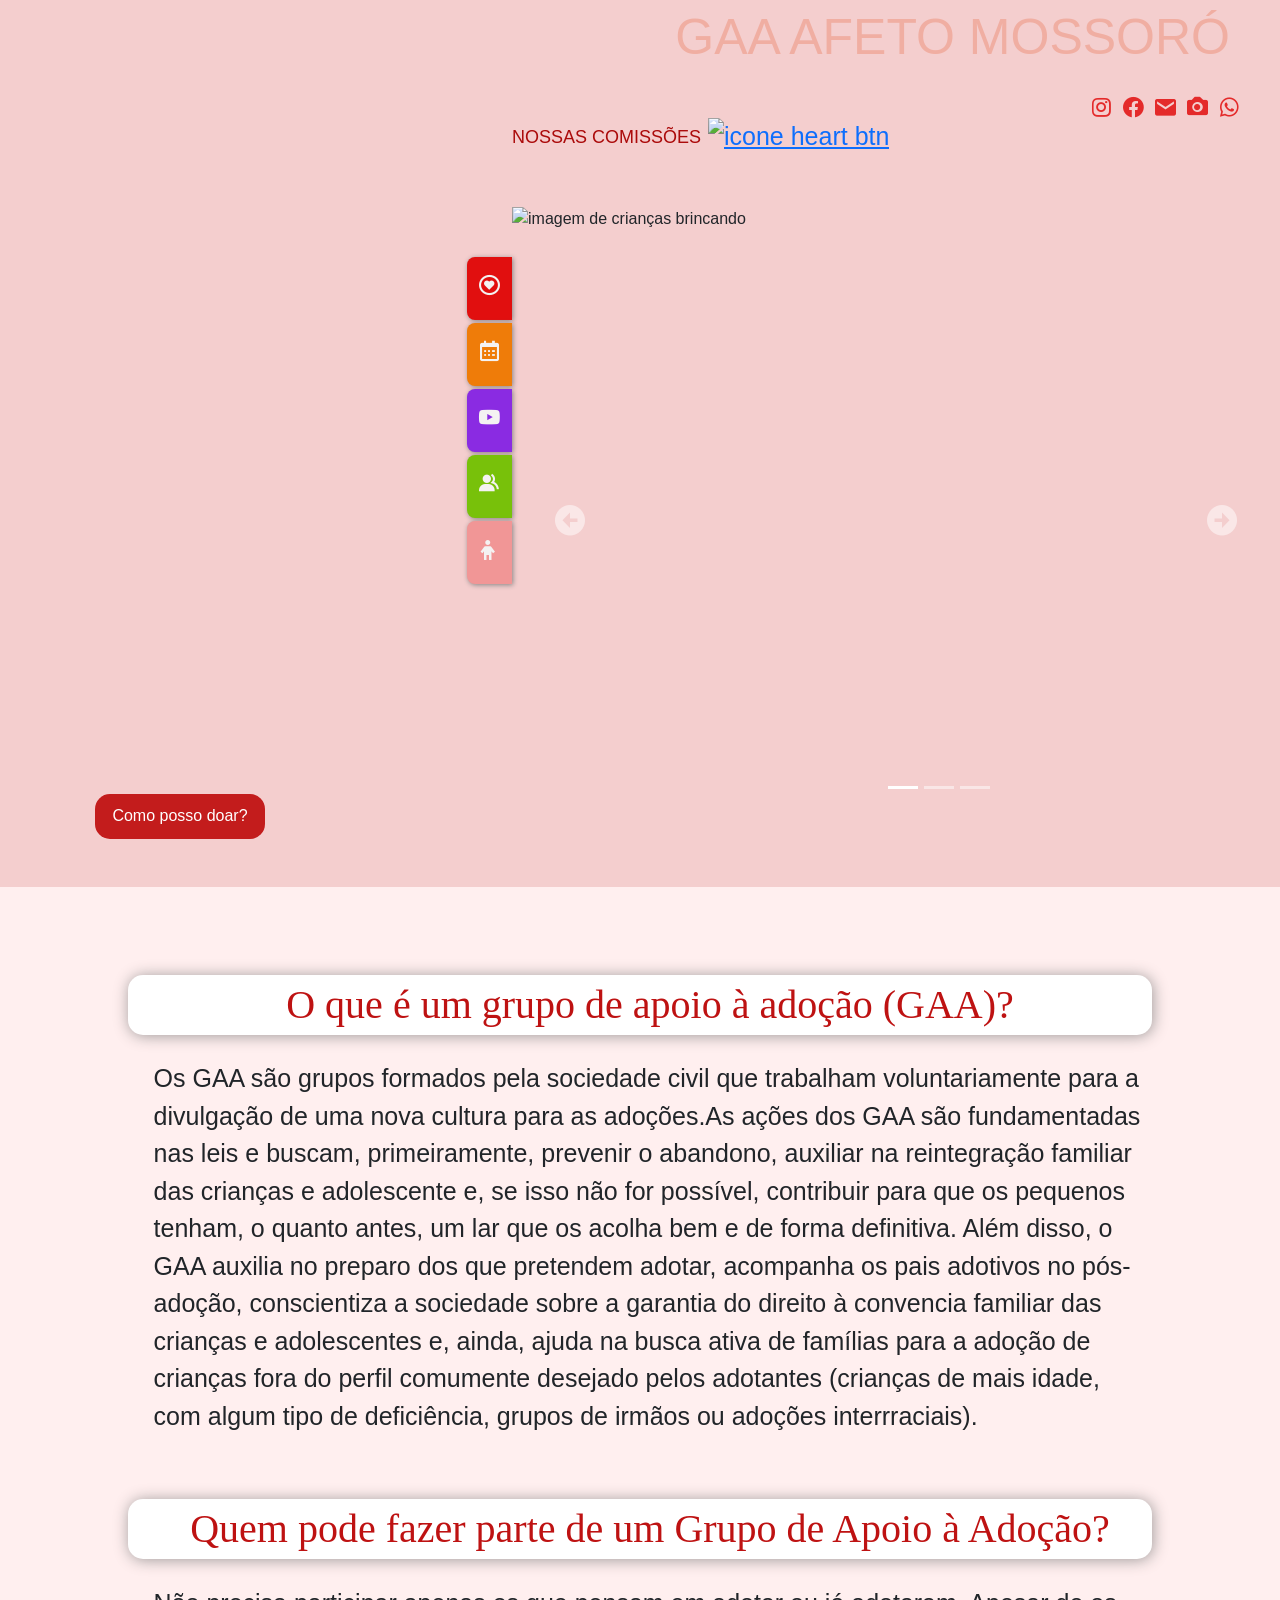
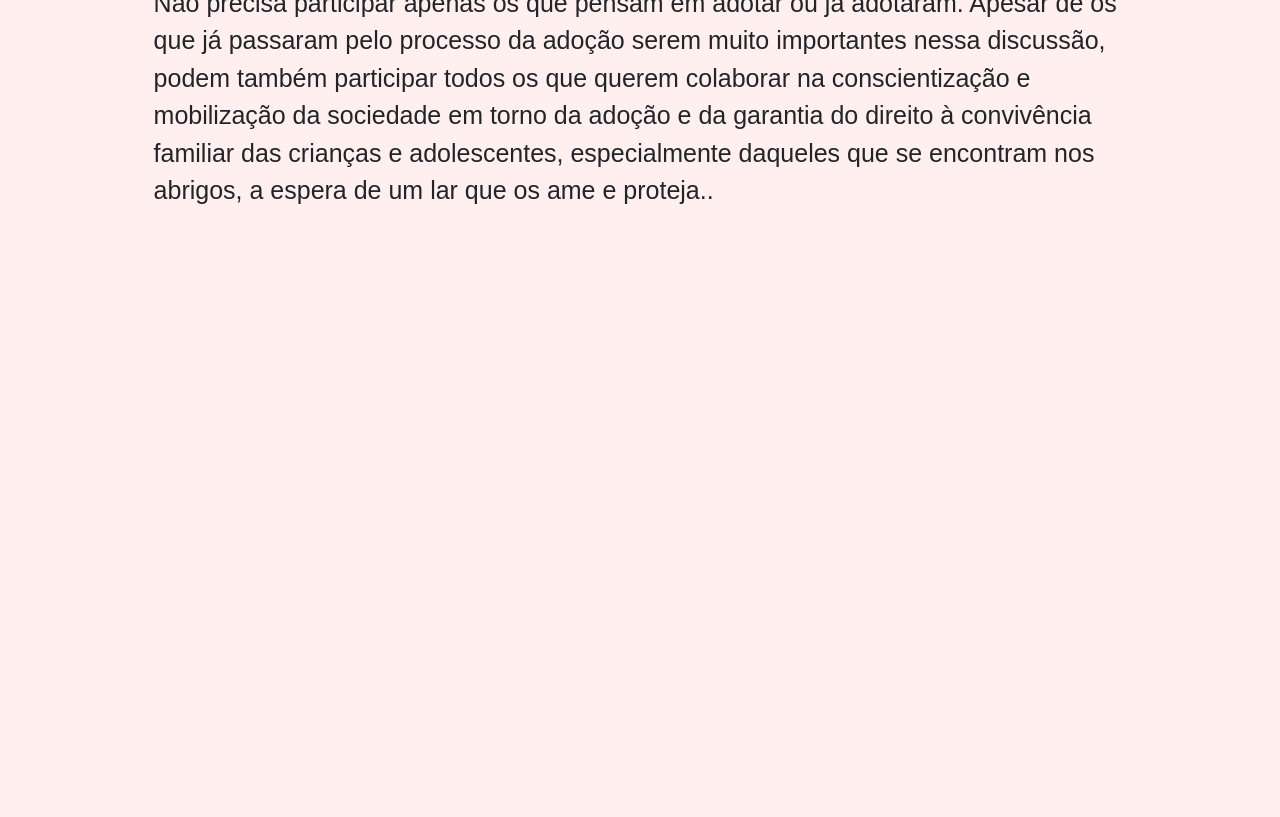
==== index.html @ 69ed472d "atualizacao da html doar" ====
<!DOCTYPE html>
<html lang="pt-br">

<head>
  <meta charset="UTF-8">
  <meta http-equiv="X-UA-Compatible" content="IE=edge">
  <meta name="viewport" content="width=device-width, initial-scale=1.0">
  <title>Afeto Mossoró</title>

  <style>
    .carousel-inner {
      width: 100%;
      height: 100%;
    }

   

  </style>


  <link rel="stylesheet " href="https://cdnjs.cloudflare.com/ajax/libs/animate.css/4.1.1/animate.min.css" />
  <link rel="stylesheet" href="./css/style.css">
  <link href='https://unpkg.com/boxicons@2.1.4/css/boxicons.min.css' rel='stylesheet'>
  <link href="https://cdn.jsdelivr.net/npm/bootstrap@5.3.0-alpha3/dist/css/bootstrap.min.css" rel="stylesheet"
    integrity="sha384-KK94CHFLLe+nY2dmCWGMq91rCGa5gtU4mk92HdvYe+M/SXH301p5ILy+dN9+nJOZ" crossorigin="anonymous">
  <link rel="preconnect" href="https://fonts.googleapis.com">
  <link rel="preconnect" href="https://fonts.gstatic.com" crossorigin>
  <link href="https://fonts.googleapis.com/css2?family=Raleway:wght@100;200;400;700&display=swap" rel="stylesheet">

</head>

<body id="bgPrincipal">
  <header id="bgPrincipal">

    <img class="logo" src="./images/logo.png" alt="">
    <p class="tituloHeader">GAA AFETO MOSSORÓ</p>


  </header>
  <div class="menuFirst">
    <div>
      <a class="btnComissoes" href="./pages/comissao.html">NOSSAS COMISSÕES</a>
      <button class="btnVcSabia">
        <a href="./pages/voce-sabia1.html"><img src="./images/iconheart.png" alt="icone heart btn" style="vertical-align: middle;"></a>
      </button>
    </div>
    <div class="btnMidia">
      <a href="https://www.instagram.com/grupoafetomossoro/"><button type="button"><i class='bx bxl-instagram '
            style='color:#e42a2a'></i></button></a>
      <a href="https://m.facebook.com/grupoafetomossoro"><button type="button"><i class='bx bxl-facebook-circle '
            style='color:#e42a2a'></i></button></a>
      <a href="mailto:grupoafetomossoro@gmail.com"><button type="button"><i class='bx bxs-envelope '
            style='color:#e42a2a'></i></button></a>
      <a
        href="https://www.instagram.com/stories/highlights/17942294560068284/"><button
          type="button"><i class='bx bxs-camera ' style='color:#e42a2a'></i></button></a>
      <a href="https://wa.me/8499025000"><button type="button"><i class='bx bxl-whatsapp '
            style='color:#e42a2a'></i></button></a>
    </div>


  </div>
  <section class="sec1">


    <div id="esquerda">
      <div class="btnColors">

        <a  class="btnred" href="./pages/tela-vozes.html"><div><i class='bx bx-heart-circle' style='color:#f4f2f2'> <span
          style="font-family:'Raleway', sans-serif ">&#160 Vozes da adoção</span></i></div></a>
        
        <a  class="btnorange" href="./pages/calendario.html"><div><i class='bx bx-calendar ' style='color:#f4f2f2'><span
          style="font-family:'Raleway', sans-serif ">&#160 Agenda</span></i></div></a>
        

        <a class="btnpurple" href="./pages/youtube.html">
          <div><i class='bx bxl-youtube ' style='color:#f4f2f2'><span style="font-family:'Raleway', sans-serif ">&#160
                Youtube</span></i></div>
        </a>


        <a  class="btngreen" href="./pages/quero.html"><div><i class='bx bxs-group' style='color:#f4f2f2'><span
          style="font-family:'Raleway', sans-serif ">&#160 Quero entrar para o Grupo</span></i></div></a>
        
          <a  class="btnpink" href="./pages/guia-adocao.html"><div><i class='bx bx-child' style='color:#f4f2f2'><span
            style="font-family:'Raleway', sans-serif ">&#160 Guia de Adoção</span></i></div></a>
        



      </div>


      <div class="txtDivEsquerda">
        <p id="txtDivESquerda" class="txtDivEsquerda"></p> <br>
      </div>

      <div class="btnDoacoes">
        <p class="txt-btnDoacoes" id="doar">Já teve vontade de ajudar um projeto voluntário mas ficou sem saber o que
          poderia
          fazer?</p><br>
       <a href="./pages/doar.html"><button class="btnDoar" onmouseover="showText()" onmouseleave="hideText()">Como posso doar?</button></a>

      </div>



    </div>



    <div id="direita">
      <div id="carouselExampleIndicators" class="carousel slide w-100">
        <div class="carousel-indicators" style=" width: 20% ; margin-bottom: 40px; margin-left: 350px;">
          <button type="button" data-bs-target="" data-bs-slide-to="0" class="active" aria-current="true"
            aria-label="Slide 1"></button>
          <button type="button" data-bs-target="#carouselExampleIndicators" data-bs-slide-to="1"
            aria-label="Slide 2"></button>
          <button type="button" data-bs-target="#carouselExampleIndicators" data-bs-slide-to="2"
            aria-label="Slide 3"></button>
        </div>
        <div class="carousel-inner">
          <div class="carousel-item active">
            <img src="./images/imgkids3.jpg" class="d-block" alt="imagem de crianças brincando">

          </div>
          <div class="carousel-item">
            <img src="./images/kids1.jpg" class="d-block" alt="imagem de crianças brincando">
          </div>
          <div class="carousel-item">
            <img src="./images/kids2.jpg" class="d-block" alt="imagem de crianças brincando">
          </div>
        </div>
        <button class="carousel-control-prev" type="button" data-bs-target="#carouselExampleIndicators"
          data-bs-slide="prev">
          <span class=" " aria-hidden="true"><i class='bx bxs-left-arrow-circle bx-md' style='color:#ffffff'></i></span>
          <!-- <span class="visually-hidden">Previous</span> -->
        </button>
        <button class="carousel-control-next" type="button" data-bs-target="#carouselExampleIndicators"
          data-bs-slide="next">
          <span class=" "><i class='bx bxs-right-arrow-circle bx-md' style='color: white;'></i></span>
          <!-- <span class="visually-hidden">next</span> -->
        </button>
      </div>
    </div>

  </section>
  <br><br>
  <section class="sec2">
    <br>
    <div class="tituloSec2">O que é um grupo de apoio à adoção (GAA)?</div>
    <p class="txtSec2">Os GAA são grupos formados pela sociedade civil que trabalham voluntariamente para a divulgação
      de uma nova cultura para as adoções.As ações dos GAA são fundamentadas nas leis e buscam, primeiramente, prevenir o abandono, auxiliar na reintegração familiar das crianças e adolescente e, se isso não for possível, contribuir para que os pequenos tenham, o quanto antes, um lar que os acolha bem e de forma definitiva.

      Além disso, o GAA auxilia no preparo dos que pretendem adotar, acompanha os pais adotivos no pós-adoção, conscientiza a sociedade sobre a garantia do direito à convencia familiar das crianças e adolescentes e, ainda, ajuda na busca ativa de famílias para a adoção de crianças fora do perfil comumente desejado  pelos adotantes (crianças de mais idade, com algum tipo de deficiência, grupos de irmãos ou adoções interrraciais).</p>

    <div class="tituloSec2">Quem pode fazer parte de um Grupo de Apoio à Adoção?</div>
    <p class="txtSec2">Não precisa participar apenas os que pensam em adotar ou já adotaram. Apesar de os que já
      passaram pelo processo da adoção serem muito importantes nessa discussão, podem também participar todos os que
      querem colaborar na conscientização e mobilização da sociedade em torno da adoção e da garantia do direito à convivência familiar das crianças e adolescentes, especialmente daqueles que se encontram nos abrigos, a espera de um lar que os ame e proteja..</p>

  </section>


  <script src="./js/btndoar.js"></script>

  <script src="https://cdn.jsdelivr.net/npm/bootstrap@5.3.0-alpha3/dist/js/bootstrap.bundle.min.js"
    integrity="sha384-ENjdO4Dr2bkBIFxQpeoTz1HIcje39Wm4jDKdf19U8gI4ddQ3GYNS7NTKfAdVQSZe"
    crossorigin="anonymous"></script>
  
    <script src="./js/btndoar.js"></script>
    <script src="./js/doar.js"></script>

</body>
---- css/style.css ----
* {
    margin: 0;
    padding: 0;
    border: 0;
    list-style: none;
    text-decoration: 0;
    box-sizing: border-box;
    font-family: Arial, Helvetica, sans-serif;
    /* border: 1px solid red; */
}


header {
    display: flex;
    align-items: center;
    justify-content: space-between;
    padding-right: 50px;
    padding-left: 100px;
    
    
}

#bgPrincipal {
    background: #F4CECE;
}

.tituloHeader {
    display:flex-end;
    /* font-family: 'Gill Sans MT'; */
    color: rgb(240, 174, 162);
    font-size: 50px;
    font-family:'Segoe UI', sans-serif ;
}

.logo {
    width: 200px;
}

.sec1 {
    display: flex;
}

.menuFirst{
display: flex;
justify-content: space-between;
padding-left: 40%;
margin-right: 3%;
margin-bottom: 2%;
font-size: 25px;

}

.menuFirst > button , button {
    background-color: transparent;
    color: rgb(211, 16, 16);
    cursor: pointer;
}

#esquerda {
    display: flex;
    flex-direction: column;
    width: 40%;
    padding-top: 50px;
    padding-left: 90px;
    
    
}

.btnColors {
    display: flex;
    flex-direction: column;
    gap: 3px;
    align-items: end;
    
    
    
}



#direita {
    display: flex;

    width: 60%;
    
}

#direita img {
    width: 100%;
}

.btnred, .btnorange , .btnpurple , .btngreen , .btnpink {
    
    width: 45px;
    height: 7vh;
    border-top-left-radius: 8px;
    border-bottom-left-radius: 8px;
    box-shadow: 1px 1px 5px rgb(135, 132, 132) ;
    display: flex;
    align-items: center;
    justify-content: center;
    cursor: pointer;
    overflow: hidden;
    position: relative;
    
} 

#esquerda .btnColors .btnred, .btnorange , .btnpurple , .btngreen  i {
    font-size: 25px;
    padding-left: 10px;
    
}

#esquerda .btnpink i {
    font-size: 30px;
    padding-left: 6px;
}


.btnred {
    background-color: rgb(225, 15, 15);
    justify-content: left;
    white-space: nowrap;
}



.btnorange {
    background-color: rgb(239, 124, 9);
    justify-content: left;
    white-space: nowrap;
}

.btnpurple {
    background-color: blueviolet;
    justify-content: left;
    white-space: nowrap;
}

.btngreen {
    background-color: rgb(120, 193, 10);
    justify-content: left;
    white-space: nowrap;

}
.btnpink {
    background-color: rgb(241, 150 , 150);
    justify-content: left;
    white-space: nowrap;
}


.btnorange:hover , .btnpurple:hover {
    width:40%;
    left: 0;
    transition: 1.5s;
}
.btnred:hover, .btngreen:hover , .btnpink:hover {
    width:62%;
    left: 0;
    transition: 1.5s;
}


.txtDivEsquerda {
    width: 30%;
    padding-top: 10px;
    margin-left: 20px;
    margin-right: 50px;
    margin-top: -10px;
    text-align: center;
    height: 10vh;
    font-size: 16px;
    color: rgb(195, 28, 28);
}

.btnDoacoes {
    display: flex;
    flex-direction: column;
    width: 180px;
    text-align: center;
    justify-content: center;
    align-items: center;
    margin-top: -30px;
}

.btnDoar {
    background-color: rgb(195, 28, 28);
    color: white;
    height: 5vh;
    width: 170px;
    border-radius: 15px;
    cursor: pointer;
}

.txt-btnDoacoes {
    color: transparent;
    transition: 1s;
}

.txt-btnDoacoes1 {
    transition: 1s;
    color: rgb(195, 28, 28);
}

a.tooltip {
    border-bottom: 1px dashed;
    text-decoration: none;
  }
  a.tooltip:hover {
    cursor: help;
    position: relative;
  }
  a.tooltip span {
    display: none;
  }
  a.tooltip:hover span {
    border: #666 2px dotted;
    padding: 5px 20px 5px 5px;
    display: block;
    z-index: 100;
    background: #e3e3e3;
    left: 0px;
    margin: 15px;
    width: 300px;
    position: absolute;
    top: 15px;
    text-decoration: none;
  }



.btnVcSabia {
    height: 10vh;
    background-color: transparent;
    cursor: pointer;
    
    

}

.btnVcSabia img {
justify-content: center;
height: 5vh;
animation: pulse 1s alternate infinite ease-in-out;
}

@keyframes pulse {
    from {
        transform: scale(1);
    }

    to {
        transform:  scale(1.2);
    }
}

.sec2 {
    background-color:rgb(255, 239, 239);
    height: 170vh;
}

.tituloSec2 {
    background: white;
    border-radius: 15px;
    box-shadow: 1px 1px 15px rgb(158, 153, 153);
    padding-left: 20px;
    margin-left: 10%;
    margin-right: 10%;
    margin-top: 5%;
    font-size: 40px;
    text-align: center;
    font-family: 'Gill Sans';
    color: rgb(190, 18, 18);
}

.txtSec2 {
    margin-left: 12%;
    margin-right: 10%;
    margin-top: 2%;
    font-size: 25px;

}


* {
    margin: 0;
    padding: 0;
    border: 0;
    list-style: none;
    text-decoration: 0;
    box-sizing: border-box;
    font-family: Arial, Helvetica, sans-serif;
    /* border: 1px solid red; */
}


header {
    display: flex;
    align-items: center;
    justify-content: space-between;
    padding-right: 50px;
    padding-left: 100px;
    
    
}

#bgPrincipal {
    background: #F4CECE;
}

.tituloHeader {
    display:flex-end;
    /* font-family: 'Gill Sans MT'; */
    color: rgb(240, 174, 162);
    font-size: 50px;
    font-family:'Segoe UI', sans-serif ;
}

.logo {
    width: 200px;
}

.sec1 {
    display: flex;
}

.menuFirst{
display: flex;
justify-content: space-between;
padding-left: 40%;
margin-right: 3%;
margin-bottom: 2%;
font-size: 25px;

}

.menuFirst > button , button {
    background-color: transparent;
    color: rgb(211, 16, 16);
    cursor: pointer;
}

#esquerda {
    display: flex;
    flex-direction: column;
    width: 40%;
    padding-top: 50px;
    padding-left: 90px;
    
    
}

.btnColors {
    display: flex;
    flex-direction: column;
    gap: 3px;
    align-items: end;
    
    
    
}



#direita {
    display: flex;

    width: 60%;
    
}

#direita img {
    width: 100%;
}

.btnred, .btnorange , .btnpurple , .btngreen , .btnpink {
    
    width: 45px;
    height: 7vh;
    border-top-left-radius: 8px;
    border-bottom-left-radius: 8px;
    box-shadow: 1px 1px 5px rgb(135, 132, 132) ;
    display: flex;
    align-items: center;
    justify-content: center;
    cursor: pointer;
    overflow: hidden;
    position: relative;
    
} 

#esquerda .btnColors .btnred, .btnorange , .btnpurple , .btngreen  i {
    font-size: 25px;
    padding-left: 10px;
    
}

#esquerda .btnpink i {
    font-size: 30px;
    padding-left: 6px;
}


.btnred {
    background-color: rgb(225, 15, 15);
    justify-content: left;
    white-space: nowrap;
}



.btnorange {
    background-color: rgb(239, 124, 9);
    justify-content: left;
    white-space: nowrap;
}

.btnpurple {
    background-color: blueviolet;
    justify-content: left;
    white-space: nowrap;
}

.btngreen {
    background-color: rgb(120, 193, 10);
    justify-content: left;
    white-space: nowrap;

}
.btnpink {
    background-color: rgb(241, 150 , 150);
    justify-content: left;
    white-space: nowrap;
}


.btnorange:hover , .btnpurple:hover {
    width:40%;
    left: 0;
    transition: 1.5s;
}
.btnred:hover, .btnpink:hover {
    width:62%;
    left: 0;
    transition: 1.5s;
}

.btngreen:hover {
    width:72%;
    left: 0;
    transition: 1.5s;
}


.txtDivEsquerda {
    width: 30%;
    padding-top: 10px;
    margin-left: 20px;
    margin-right: 50px;
    margin-top: -10px;
    text-align: center;
    height: 10vh;
    font-size: 16px;
    color: rgb(195, 28, 28);
}

.btnDoacoes {
    display: flex;
    flex-direction: column;
    width: 180px;
    text-align: center;
    justify-content: center;
    align-items: center;
    margin-top: -30px;
}

.btnDoar {
    background-color: rgb(195, 28, 28);
    color: white;
    height: 5vh;
    width: 170px;
    border-radius: 15px;
    cursor: pointer;
}

.txt-btnDoacoes {
    color: transparent;
    transition: 1s;
}

.txt-btnDoacoes1 {
    transition: 1s;
    color: rgb(195, 28, 28);
}

a.tooltip {
    border-bottom: 1px dashed;
    text-decoration: none;
  }
  a.tooltip:hover {
    cursor: help;
    position: relative;
  }
  a.tooltip span {
    display: none;
  }
  a.tooltip:hover span {
    border: #666 2px dotted;
    padding: 5px 20px 5px 5px;
    display: block;
    z-index: 100;
    background: #e3e3e3;
    left: 0px;
    margin: 15px;
    width: 300px;
    position: absolute;
    top: 15px;
    text-decoration: none;
  }



.btnVcSabia {
    height: 10vh;
    background-color: transparent;
    cursor: pointer;
    
    

}

.btnVcSabia img {
justify-content: center;
height: 5vh;
animation: pulse 1s alternate infinite ease-in-out;
}

@keyframes pulse {
    from {
        transform: scale(1);
    }

    to {
        transform:  scale(1.2);
    }
}

.sec2 {
    background-color:rgb(255, 239, 239);
    height: 170vh;
}

.tituloSec2 {
    background: white;
    border-radius: 15px;
    box-shadow: 1px 1px 15px rgb(158, 153, 153);
    padding-left: 20px;
    margin-left: 10%;
    margin-right: 10%;
    margin-top: 5%;
    font-size: 40px;
    text-align: center;
    font-family: 'Gill Sans';
    color: rgb(190, 18, 18);
}

.txtSec2 {
    margin-left: 12%;
    margin-right: 10%;
    margin-top: 2%;
    font-size: 25px;

}

.btnComissoes {
    text-decoration: none;
    color: rgb(171, 11, 11);
    font-size: 18px;
}
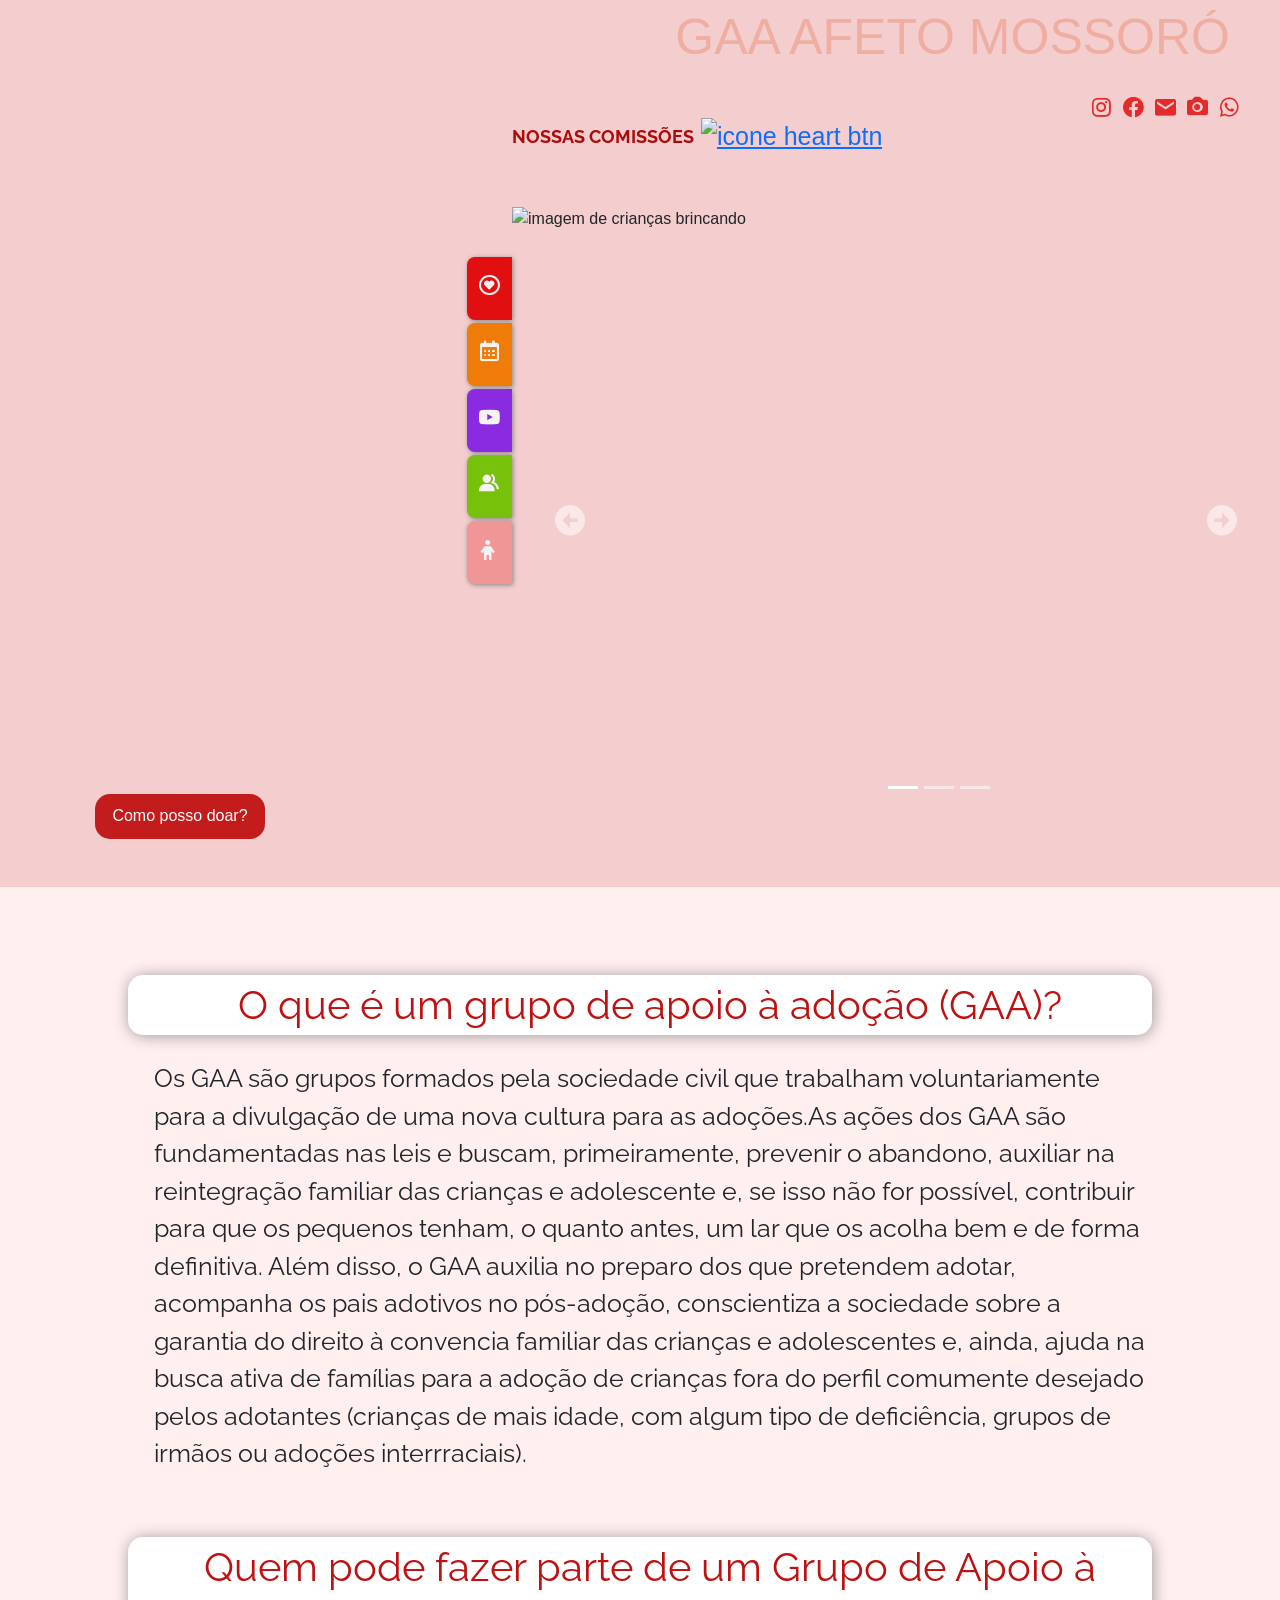
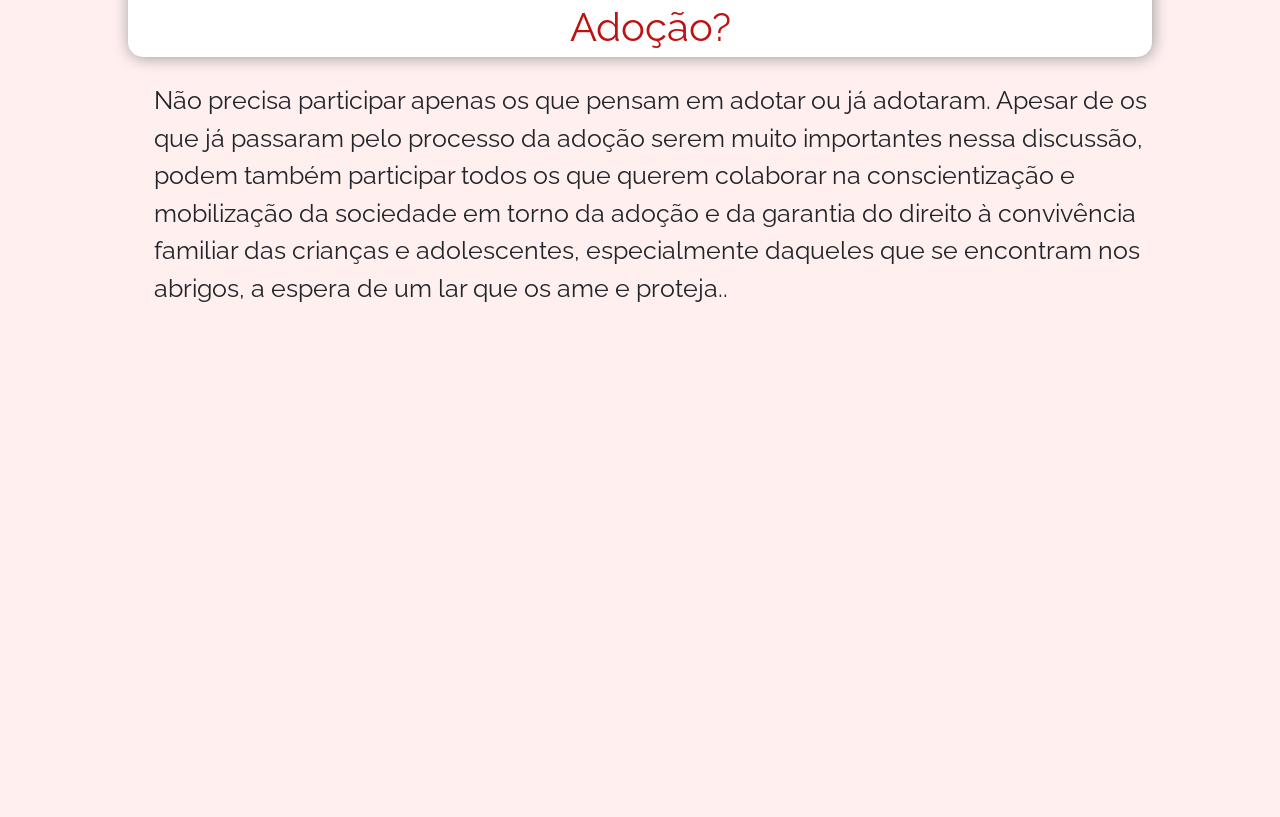
==== commit 136429fa: "ajustes de font family no index" ====
--- a/index.html
+++ b/index.html
@@ -46,6 +46,7 @@
       </button>
     </div>
     <div class="btnMidia">
+
       <a href="https://www.instagram.com/grupoafetomossoro/"><button type="button"><i class='bx bxl-instagram '
             style='color:#e42a2a'></i></button></a>
       <a href="https://m.facebook.com/grupoafetomossoro"><button type="button"><i class='bx bxl-facebook-circle '
@@ -81,13 +82,12 @@
 
 
         <a  class="btngreen" href="./pages/quero.html"><div><i class='bx bxs-group' style='color:#f4f2f2'><span
-          style="font-family:'Raleway', sans-serif ">&#160 Quero entrar para o Grupo</span></i></div></a>
+          style="font-family:'Raleway', sans-serif ">&#160 Quero Apadrinhar</span></i></div></a>
+
         
           <a  class="btnpink" href="./pages/guia-adocao.html"><div><i class='bx bx-child' style='color:#f4f2f2'><span
             style="font-family:'Raleway', sans-serif ">&#160 Guia de Adoção</span></i></div></a>
         
-
-
 
       </div>
 
@@ -100,7 +100,9 @@
         <p class="txt-btnDoacoes" id="doar">Já teve vontade de ajudar um projeto voluntário mas ficou sem saber o que
           poderia
           fazer?</p><br>
+
        <a href="./pages/doar.html"><button class="btnDoar" onmouseover="showText()" onmouseleave="hideText()">Como posso doar?</button></a>
+
 
       </div>
 
@@ -122,6 +124,7 @@
         </div>
         <div class="carousel-inner">
           <div class="carousel-item active">
+
             <img src="./images/imgkids3.jpg" class="d-block" alt="imagem de crianças brincando">
 
           </div>
@@ -170,6 +173,8 @@
     crossorigin="anonymous"></script>
   
     <script src="./js/btndoar.js"></script>
+
     <script src="./js/doar.js"></script>
 
+
 </body>
--- a/css/style.css
+++ b/css/style.css
@@ -8,7 +8,7 @@
     list-style: none;
     text-decoration: 0;
     box-sizing: border-box;
-    font-family: Arial, Helvetica, sans-serif;
+    font-family: 'Raleway', sans-serif;
     /* border: 1px solid red; */
 }
 
@@ -563,12 +563,13 @@
     margin-right: 10%;
     margin-top: 5%;
     font-size: 40px;
+    font-family: 'Raleway', sans-serif;
     text-align: center;
-    font-family: 'Gill Sans';
     color: rgb(190, 18, 18);
 }
 
 .txtSec2 {
+    font-family: 'Raleway', sans-serif;
     margin-left: 12%;
     margin-right: 10%;
     margin-top: 2%;
@@ -580,4 +581,6 @@
     text-decoration: none;
     color: rgb(171, 11, 11);
     font-size: 18px;
+    font-family: 'Raleway', sans-serif;
+    font-weight: 700;
 }
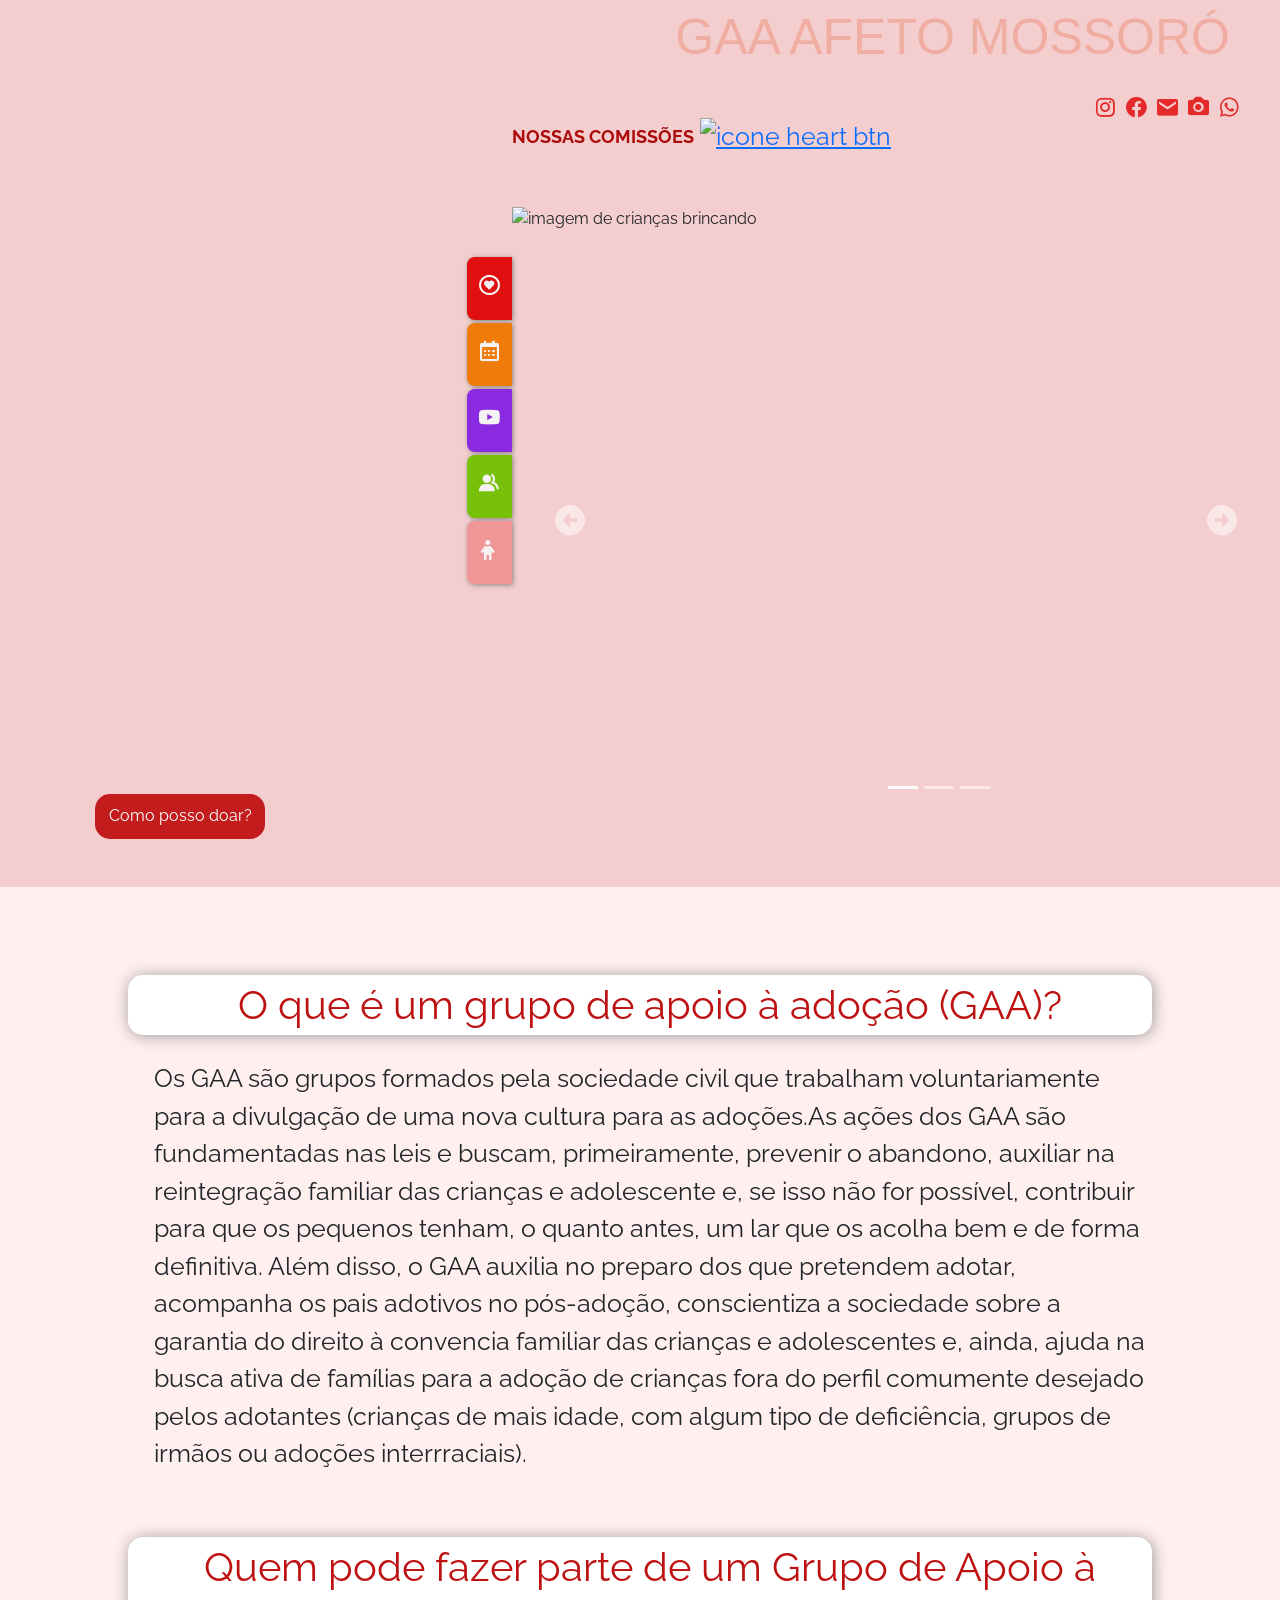
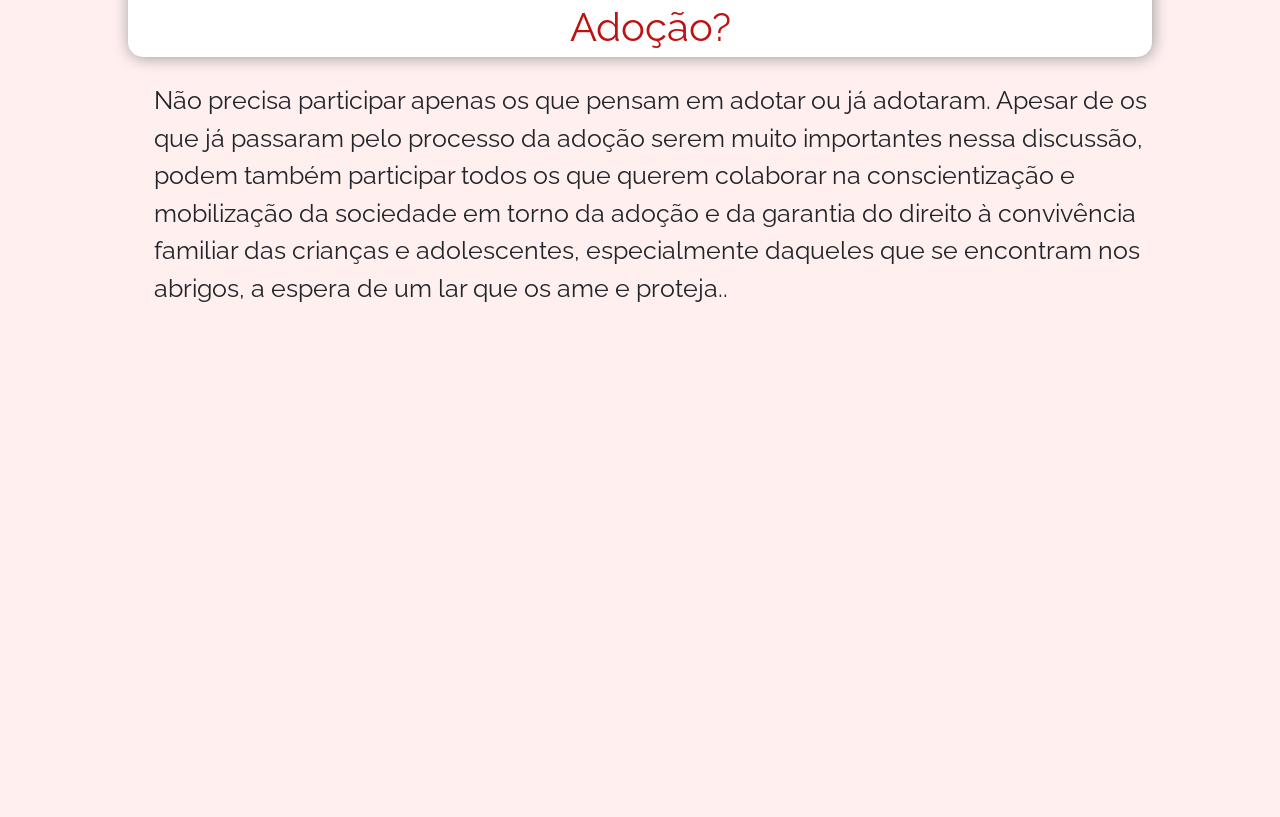
==== commit 2c3f5dca: "ajustes das pages para formato responsivo" ====
--- a/index.html
+++ b/index.html
@@ -39,7 +39,7 @@
 
   </header>
   <div class="menuFirst">
-    <div>
+    <div class="divBtnMenu">
       <a class="btnComissoes" href="./pages/comissao.html">NOSSAS COMISSÕES</a>
       <button class="btnVcSabia">
         <a href="./pages/voce-sabia1.html"><img src="./images/iconheart.png" alt="icone heart btn" style="vertical-align: middle;"></a>
--- a/css/style.css
+++ b/css/style.css
@@ -1,6 +1,3 @@
-
-
-
 * {
     margin: 0;
     padding: 0;
@@ -19,8 +16,8 @@
     justify-content: space-between;
     padding-right: 50px;
     padding-left: 100px;
-    
-    
+
+
 }
 
 #bgPrincipal {
@@ -28,11 +25,11 @@
 }
 
 .tituloHeader {
-    display:flex-end;
+    display: flex-end;
     /* font-family: 'Gill Sans MT'; */
     color: rgb(240, 174, 162);
     font-size: 50px;
-    font-family:'Segoe UI', sans-serif ;
+    font-family: 'Segoe UI', sans-serif;
 }
 
 .logo {
@@ -43,17 +40,18 @@
     display: flex;
 }
 
-.menuFirst{
-display: flex;
-justify-content: space-between;
-padding-left: 40%;
-margin-right: 3%;
-margin-bottom: 2%;
-font-size: 25px;
-
-}
-
-.menuFirst > button , button {
+.menuFirst {
+    display: flex;
+    justify-content: space-between;
+    padding-left: 40%;
+    margin-right: 3%;
+    margin-bottom: 2%;
+    font-size: 25px;
+
+}
+
+.menuFirst>button,
+button {
     background-color: transparent;
     color: rgb(211, 16, 16);
     cursor: pointer;
@@ -65,8 +63,8 @@
     width: 40%;
     padding-top: 50px;
     padding-left: 90px;
-    
-    
+
+
 }
 
 .btnColors {
@@ -74,44 +72,51 @@
     flex-direction: column;
     gap: 3px;
     align-items: end;
-    
-    
-    
+
+
+
 }
 
 
 
 #direita {
     display: flex;
-
     width: 60%;
-    
+
 }
 
 #direita img {
-    width: 100%;
-}
-
-.btnred, .btnorange , .btnpurple , .btngreen , .btnpink {
-    
+    max-width: 100%;
+    height: auto;
+}
+
+.btnred,
+.btnorange,
+.btnpurple,
+.btngreen,
+.btnpink {
+
     width: 45px;
     height: 7vh;
     border-top-left-radius: 8px;
     border-bottom-left-radius: 8px;
-    box-shadow: 1px 1px 5px rgb(135, 132, 132) ;
+    box-shadow: 1px 1px 5px rgb(135, 132, 132);
     display: flex;
     align-items: center;
     justify-content: center;
     cursor: pointer;
     overflow: hidden;
     position: relative;
-    
-} 
-
-#esquerda .btnColors .btnred, .btnorange , .btnpurple , .btngreen  i {
+
+}
+
+#esquerda .btnColors .btnred,
+.btnorange,
+.btnpurple,
+.btngreen i {
     font-size: 25px;
     padding-left: 10px;
-    
+
 }
 
 #esquerda .btnpink i {
@@ -146,20 +151,30 @@
     white-space: nowrap;
 
 }
+
 .btnpink {
-    background-color: rgb(241, 150 , 150);
+    background-color: rgb(241, 150, 150);
     justify-content: left;
     white-space: nowrap;
 }
 
 
-.btnorange:hover , .btnpurple:hover {
-    width:40%;
+.btnorange:hover,
+.btnpurple:hover {
+    width: 40%;
     left: 0;
     transition: 1.5s;
 }
-.btnred:hover, .btngreen:hover , .btnpink:hover {
-    width:62%;
+
+.btnred:hover,
+.btnpink:hover {
+    width: 62%;
+    left: 0;
+    transition: 1.5s;
+}
+
+.btngreen:hover {
+    width: 72%;
     left: 0;
     transition: 1.5s;
 }
@@ -209,15 +224,18 @@
 a.tooltip {
     border-bottom: 1px dashed;
     text-decoration: none;
-  }
-  a.tooltip:hover {
+}
+
+a.tooltip:hover {
     cursor: help;
     position: relative;
-  }
-  a.tooltip span {
+}
+
+a.tooltip span {
     display: none;
-  }
-  a.tooltip:hover span {
+}
+
+a.tooltip:hover span {
     border: #666 2px dotted;
     padding: 5px 20px 5px 5px;
     display: block;
@@ -229,7 +247,7 @@
     position: absolute;
     top: 15px;
     text-decoration: none;
-  }
+}
 
 
 
@@ -237,15 +255,17 @@
     height: 10vh;
     background-color: transparent;
     cursor: pointer;
-    
-    
+
+
 
 }
 
 .btnVcSabia img {
-justify-content: center;
-height: 5vh;
-animation: pulse 1s alternate infinite ease-in-out;
+    max-width: 100%;
+
+    justify-content: center;
+    height: 5vh;
+    animation: pulse 1s alternate infinite ease-in-out;
 }
 
 @keyframes pulse {
@@ -254,303 +274,12 @@
     }
 
     to {
-        transform:  scale(1.2);
+        transform: scale(1.2);
     }
 }
 
 .sec2 {
-    background-color:rgb(255, 239, 239);
-    height: 170vh;
-}
-
-.tituloSec2 {
-    background: white;
-    border-radius: 15px;
-    box-shadow: 1px 1px 15px rgb(158, 153, 153);
-    padding-left: 20px;
-    margin-left: 10%;
-    margin-right: 10%;
-    margin-top: 5%;
-    font-size: 40px;
-    text-align: center;
-    font-family: 'Gill Sans';
-    color: rgb(190, 18, 18);
-}
-
-.txtSec2 {
-    margin-left: 12%;
-    margin-right: 10%;
-    margin-top: 2%;
-    font-size: 25px;
-
-}
-
-
-* {
-    margin: 0;
-    padding: 0;
-    border: 0;
-    list-style: none;
-    text-decoration: 0;
-    box-sizing: border-box;
-    font-family: Arial, Helvetica, sans-serif;
-    /* border: 1px solid red; */
-}
-
-
-header {
-    display: flex;
-    align-items: center;
-    justify-content: space-between;
-    padding-right: 50px;
-    padding-left: 100px;
-    
-    
-}
-
-#bgPrincipal {
-    background: #F4CECE;
-}
-
-.tituloHeader {
-    display:flex-end;
-    /* font-family: 'Gill Sans MT'; */
-    color: rgb(240, 174, 162);
-    font-size: 50px;
-    font-family:'Segoe UI', sans-serif ;
-}
-
-.logo {
-    width: 200px;
-}
-
-.sec1 {
-    display: flex;
-}
-
-.menuFirst{
-display: flex;
-justify-content: space-between;
-padding-left: 40%;
-margin-right: 3%;
-margin-bottom: 2%;
-font-size: 25px;
-
-}
-
-.menuFirst > button , button {
-    background-color: transparent;
-    color: rgb(211, 16, 16);
-    cursor: pointer;
-}
-
-#esquerda {
-    display: flex;
-    flex-direction: column;
-    width: 40%;
-    padding-top: 50px;
-    padding-left: 90px;
-    
-    
-}
-
-.btnColors {
-    display: flex;
-    flex-direction: column;
-    gap: 3px;
-    align-items: end;
-    
-    
-    
-}
-
-
-
-#direita {
-    display: flex;
-
-    width: 60%;
-    
-}
-
-#direita img {
-    width: 100%;
-}
-
-.btnred, .btnorange , .btnpurple , .btngreen , .btnpink {
-    
-    width: 45px;
-    height: 7vh;
-    border-top-left-radius: 8px;
-    border-bottom-left-radius: 8px;
-    box-shadow: 1px 1px 5px rgb(135, 132, 132) ;
-    display: flex;
-    align-items: center;
-    justify-content: center;
-    cursor: pointer;
-    overflow: hidden;
-    position: relative;
-    
-} 
-
-#esquerda .btnColors .btnred, .btnorange , .btnpurple , .btngreen  i {
-    font-size: 25px;
-    padding-left: 10px;
-    
-}
-
-#esquerda .btnpink i {
-    font-size: 30px;
-    padding-left: 6px;
-}
-
-
-.btnred {
-    background-color: rgb(225, 15, 15);
-    justify-content: left;
-    white-space: nowrap;
-}
-
-
-
-.btnorange {
-    background-color: rgb(239, 124, 9);
-    justify-content: left;
-    white-space: nowrap;
-}
-
-.btnpurple {
-    background-color: blueviolet;
-    justify-content: left;
-    white-space: nowrap;
-}
-
-.btngreen {
-    background-color: rgb(120, 193, 10);
-    justify-content: left;
-    white-space: nowrap;
-
-}
-.btnpink {
-    background-color: rgb(241, 150 , 150);
-    justify-content: left;
-    white-space: nowrap;
-}
-
-
-.btnorange:hover , .btnpurple:hover {
-    width:40%;
-    left: 0;
-    transition: 1.5s;
-}
-.btnred:hover, .btnpink:hover {
-    width:62%;
-    left: 0;
-    transition: 1.5s;
-}
-
-.btngreen:hover {
-    width:72%;
-    left: 0;
-    transition: 1.5s;
-}
-
-
-.txtDivEsquerda {
-    width: 30%;
-    padding-top: 10px;
-    margin-left: 20px;
-    margin-right: 50px;
-    margin-top: -10px;
-    text-align: center;
-    height: 10vh;
-    font-size: 16px;
-    color: rgb(195, 28, 28);
-}
-
-.btnDoacoes {
-    display: flex;
-    flex-direction: column;
-    width: 180px;
-    text-align: center;
-    justify-content: center;
-    align-items: center;
-    margin-top: -30px;
-}
-
-.btnDoar {
-    background-color: rgb(195, 28, 28);
-    color: white;
-    height: 5vh;
-    width: 170px;
-    border-radius: 15px;
-    cursor: pointer;
-}
-
-.txt-btnDoacoes {
-    color: transparent;
-    transition: 1s;
-}
-
-.txt-btnDoacoes1 {
-    transition: 1s;
-    color: rgb(195, 28, 28);
-}
-
-a.tooltip {
-    border-bottom: 1px dashed;
-    text-decoration: none;
-  }
-  a.tooltip:hover {
-    cursor: help;
-    position: relative;
-  }
-  a.tooltip span {
-    display: none;
-  }
-  a.tooltip:hover span {
-    border: #666 2px dotted;
-    padding: 5px 20px 5px 5px;
-    display: block;
-    z-index: 100;
-    background: #e3e3e3;
-    left: 0px;
-    margin: 15px;
-    width: 300px;
-    position: absolute;
-    top: 15px;
-    text-decoration: none;
-  }
-
-
-
-.btnVcSabia {
-    height: 10vh;
-    background-color: transparent;
-    cursor: pointer;
-    
-    
-
-}
-
-.btnVcSabia img {
-justify-content: center;
-height: 5vh;
-animation: pulse 1s alternate infinite ease-in-out;
-}
-
-@keyframes pulse {
-    from {
-        transform: scale(1);
-    }
-
-    to {
-        transform:  scale(1.2);
-    }
-}
-
-.sec2 {
-    background-color:rgb(255, 239, 239);
+    background-color: rgb(255, 239, 239);
     height: 170vh;
 }
 
@@ -583,4 +312,110 @@
     font-size: 18px;
     font-family: 'Raleway', sans-serif;
     font-weight: 700;
+}
+
+
+
+
+
+
+
+
+@media (max-width: 600px) {
+
+    #bgPrincipal {
+        display: flex;
+        flex-direction: column;
+        align-items: center;
+        justify-content: center;
+        height: 100%;
+        width: 100%;
+        margin: 0px;
+
+    }
+
+    .logo {
+        display: flex;
+        justify-content: center;
+        margin-left: -30px;
+    }
+
+
+    .tituloHeader {
+        font-size: 20px;
+        width: 250px;
+        display: flex;
+        justify-content: center;
+        margin-left: -30px;
+        margin-top: -50px;
+        padding: 0;
+    }
+
+    .menuFirst {
+        display: flex;
+        position: relative;
+        flex-direction: column;
+        justify-content: center;
+        width: 100%;
+        height: 100%;
+        padding: 0;
+        align-items: center;
+    }
+
+    .divBtnMenu {
+
+        padding: 0;
+        margin: 0;
+    }
+
+    .btnComissoes {
+
+        font-size: 14px;
+        width: 100%;
+        padding-left: 20px;
+    }
+
+    /* #direita {
+        display: ;
+    } */
+
+    .carousel-indicators{
+        display: flex;
+        margin-top: -150px;
+           }
+
+    .carousel-inner {
+        display: flex;
+        padding-top: 45px;
+    }
+
+    .btnColors {
+        height: 30%;
+        width: 100%;
+    }
+
+
+    .tituloSec2 {
+        font-size: 30px;
+        text-align: center;
+        padding: 0 20px;
+    }
+
+    .txtSec2 {
+        margin-top: 30px;
+        text-align: center;
+    }
+
+    .sec2 {
+        height: 100%;
+        padding-bottom: 40px;
+    }
+
+    .carousel-control-next{
+        display: none;
+    }
+
+    .carousel-control-prev {
+        display: none;
+    }
 }
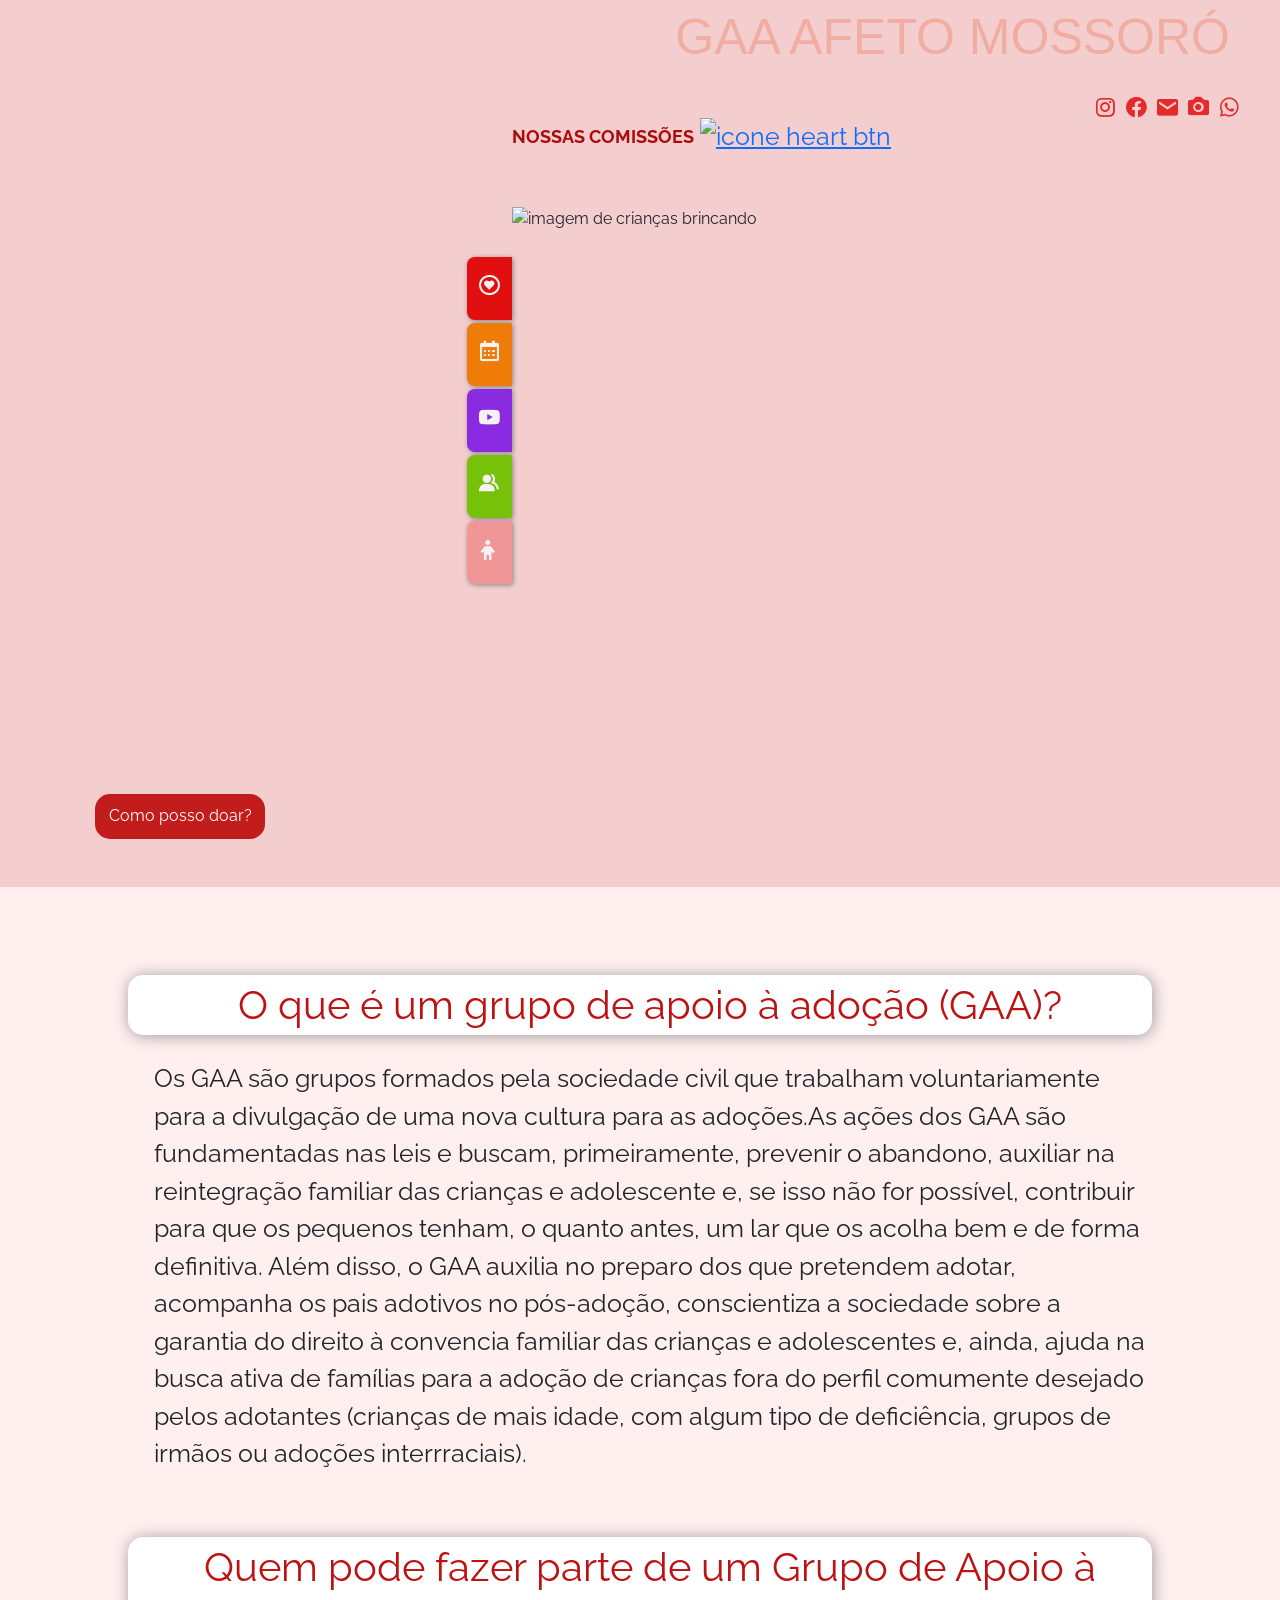
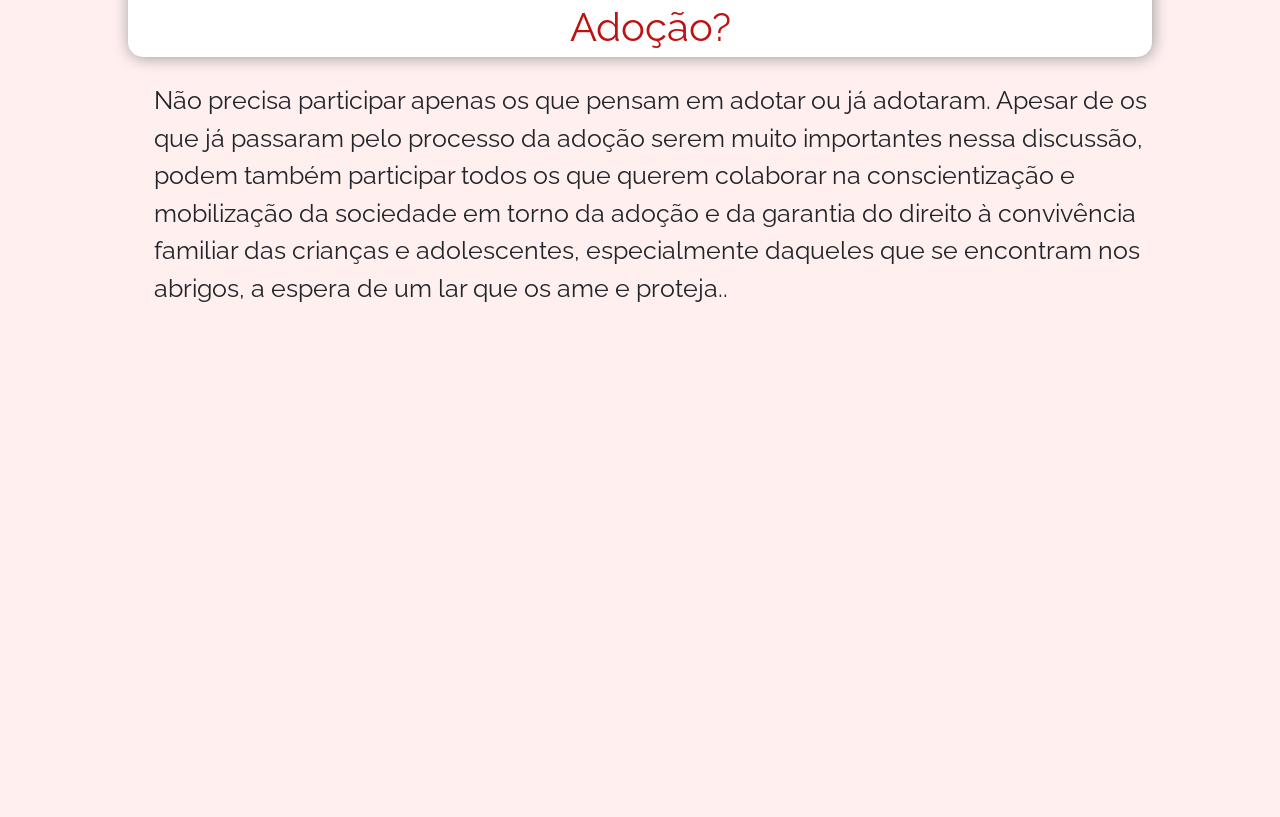
==== commit 7f8b082d: "alteracao no breakpoint de max-width 600px" ====
--- a/index.html
+++ b/index.html
@@ -114,14 +114,14 @@
 
     <div id="direita">
       <div id="carouselExampleIndicators" class="carousel slide w-100">
-        <div class="carousel-indicators" style=" width: 20% ; margin-bottom: 40px; margin-left: 350px;">
+        <!-- <div class="carousel-indicators" style=" width: 20% ; margin-bottom: 40px; margin-left: 350px;">
           <button type="button" data-bs-target="" data-bs-slide-to="0" class="active" aria-current="true"
             aria-label="Slide 1"></button>
           <button type="button" data-bs-target="#carouselExampleIndicators" data-bs-slide-to="1"
             aria-label="Slide 2"></button>
           <button type="button" data-bs-target="#carouselExampleIndicators" data-bs-slide-to="2"
             aria-label="Slide 3"></button>
-        </div>
+        </div> -->
         <div class="carousel-inner">
           <div class="carousel-item active">
 
@@ -135,16 +135,16 @@
             <img src="./images/kids2.jpg" class="d-block" alt="imagem de crianças brincando">
           </div>
         </div>
-        <button class="carousel-control-prev" type="button" data-bs-target="#carouselExampleIndicators"
+        <!-- <button class="carousel-control-prev" type="button" data-bs-target="#carouselExampleIndicators"
           data-bs-slide="prev">
           <span class=" " aria-hidden="true"><i class='bx bxs-left-arrow-circle bx-md' style='color:#ffffff'></i></span>
-          <!-- <span class="visually-hidden">Previous</span> -->
+          
         </button>
         <button class="carousel-control-next" type="button" data-bs-target="#carouselExampleIndicators"
           data-bs-slide="next">
           <span class=" "><i class='bx bxs-right-arrow-circle bx-md' style='color: white;'></i></span>
-          <!-- <span class="visually-hidden">next</span> -->
-        </button>
+          
+        </button> -->
       </div>
     </div>
 
--- a/css/style.css
+++ b/css/style.css
@@ -262,7 +262,6 @@
 
 .btnVcSabia img {
     max-width: 100%;
-
     justify-content: center;
     height: 5vh;
     animation: pulse 1s alternate infinite ease-in-out;
@@ -353,45 +352,38 @@
 
     .menuFirst {
         display: flex;
+        z-index: -5;
         position: relative;
         flex-direction: column;
         justify-content: center;
         width: 100%;
-        height: 100%;
         padding: 0;
-        align-items: center;
-    }
-
-    .divBtnMenu {
-
-        padding: 0;
-        margin: 0;
-    }
+        align-items: end;
+    }
+
+
 
     .btnComissoes {
 
         font-size: 14px;
         width: 100%;
         padding-left: 20px;
-    }
-
-    /* #direita {
-        display: ;
-    } */
-
-    .carousel-indicators{
-        display: flex;
-        margin-top: -150px;
-           }
+        font-size: 10px;
+    }
+
+
 
     .carousel-inner {
         display: flex;
-        padding-top: 45px;
+        padding-top: 7%;
+
     }
 
     .btnColors {
+        position: relative;
         height: 30%;
         width: 100%;
+        margin-top: -25px;
     }
 
 
@@ -411,11 +403,106 @@
         padding-bottom: 40px;
     }
 
-    .carousel-control-next{
-        display: none;
-    }
-
-    .carousel-control-prev {
-        display: none;
+    .btnDoacoes {
+        display: flex;
+        flex-direction: column;
+        width: 180px;
+        text-align: center;
+        justify-content: center;
+        align-items: center;
+        margin-top: -75px;
+        margin-left: 30%;
+    }
+    .txt-btnDoacoes {
+        color: transparent;
+        transition: 1s;
+        margin: 0;
+        margin-bottom: -20px;
+    }
+    
+    .txt-btnDoacoes1 {
+        transition: 0.5s;
+        color: rgb(195, 28, 28);
+        
+    }
+
+  
+
+
+}
+
+@media (min-width: 601px) and (max-width: 900px) {
+
+    .carousel-inner {
+        position: relative;
+        display: flex;
+        padding-top: 65px;
+    }
+
+    .btnColors {
+        position: relative;
+        height: 40%;
+        width: 100%;
+    }
+
+    #esquerda {
+        padding-top: 12%;
+    }
+
+    #bgPrincipal {
+        display: flex;
+        flex-direction: column;
+        align-items: center;
+        justify-content: center;
+        height: 100%;
+        width: 100%;
+        margin: 0px;
+
+    }
+
+    .logo {
+        display: flex;
+        justify-content: center;
+        margin-left: -30px;
+    }
+
+
+    .tituloHeader {
+        font-size: 20px;
+        width: 250px;
+        display: flex;
+        justify-content: center;
+        margin-left: -30px;
+        margin-top: -50px;
+        padding: 0;
+    }
+
+    .menuFirst {
+        display: flex;
+        position: relative;
+        flex-direction: column;
+        justify-content: center;
+        width: 30%;
+        height: 100%;
+        padding: 0;
+        margin-left: 100px;
+        align-items: start;
+    }
+
+    .divBtnMenu {
+        position: relative;
+        height: 80px;
+        align-items: start;
+        padding-left: 0;
+        margin: 0;
+        width: 230px;
+        margin-left: 0;
+
+    }
+
+    .btnComissoes {
+        font-size: 14px;
+        width: 100%;
+        margin-left: 0px;
     }
 }
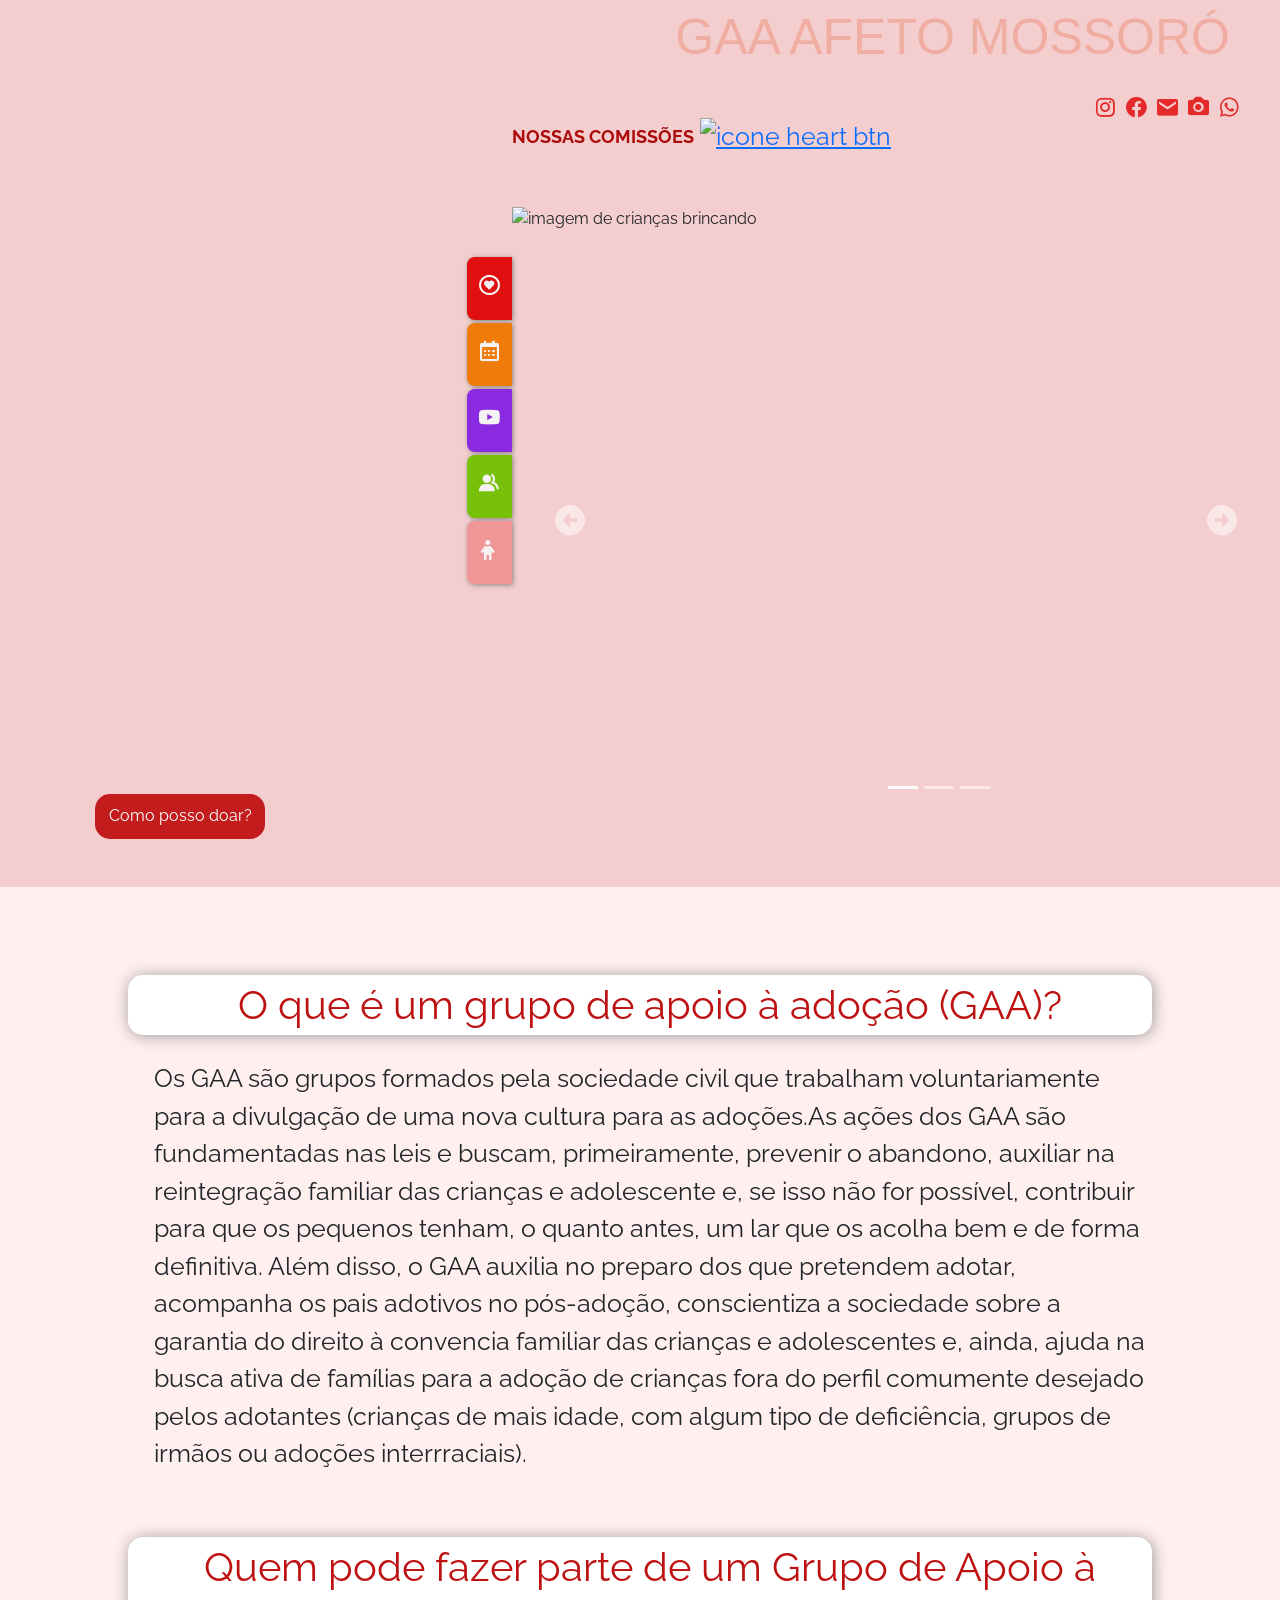
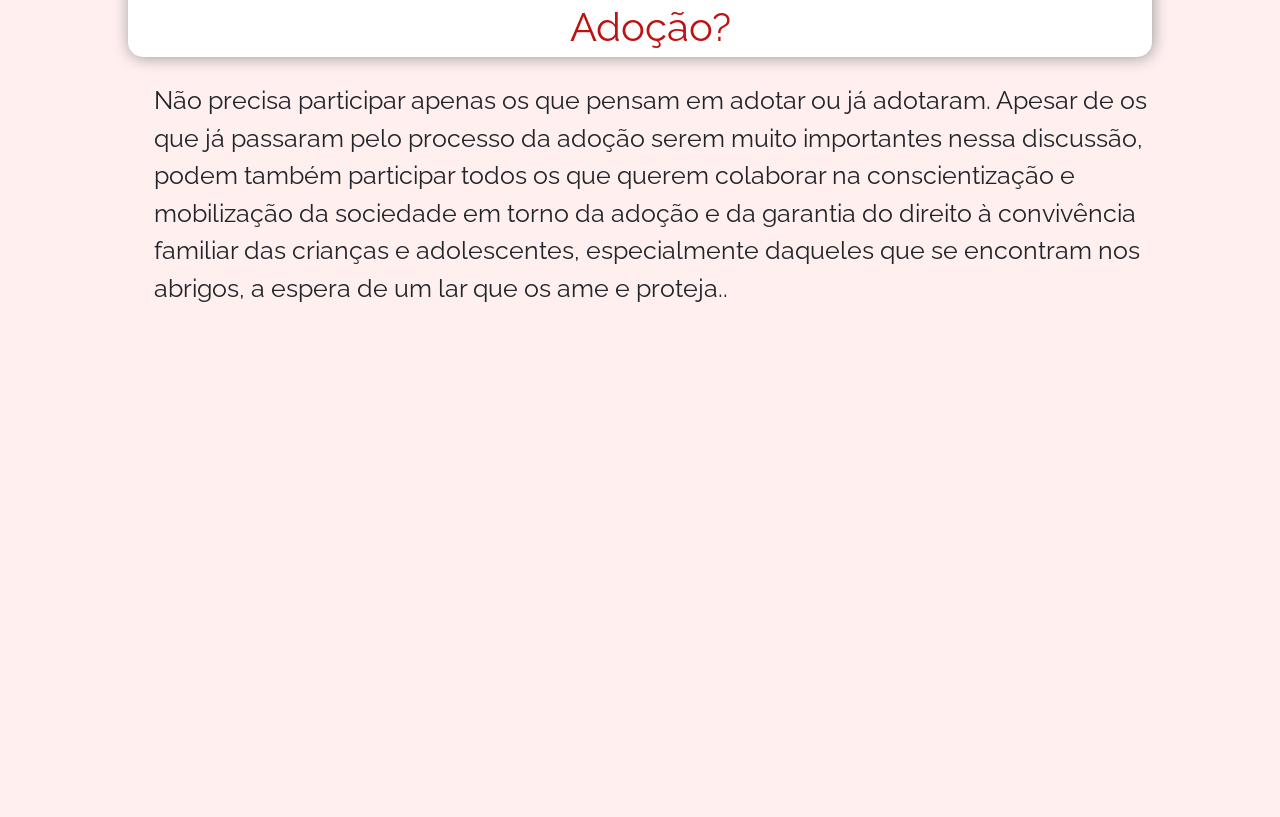
==== commit 367a8071: "fix: Corrigindo o elemento carousel" ====
--- a/index.html
+++ b/index.html
@@ -39,7 +39,7 @@
 
   </header>
   <div class="menuFirst">
-    <div class="divBtnMenu">
+    <div>
       <a class="btnComissoes" href="./pages/comissao.html">NOSSAS COMISSÕES</a>
       <button class="btnVcSabia">
         <a href="./pages/voce-sabia1.html"><img src="./images/iconheart.png" alt="icone heart btn" style="vertical-align: middle;"></a>
@@ -114,14 +114,14 @@
 
     <div id="direita">
       <div id="carouselExampleIndicators" class="carousel slide w-100">
-        <!-- <div class="carousel-indicators" style=" width: 20% ; margin-bottom: 40px; margin-left: 350px;">
+        <div class="carousel-indicators" style=" width: 20% ; margin-bottom: 40px; margin-left: 350px;">
           <button type="button" data-bs-target="" data-bs-slide-to="0" class="active" aria-current="true"
             aria-label="Slide 1"></button>
           <button type="button" data-bs-target="#carouselExampleIndicators" data-bs-slide-to="1"
             aria-label="Slide 2"></button>
           <button type="button" data-bs-target="#carouselExampleIndicators" data-bs-slide-to="2"
             aria-label="Slide 3"></button>
-        </div> -->
+        </div>
         <div class="carousel-inner">
           <div class="carousel-item active">
 
@@ -135,16 +135,16 @@
             <img src="./images/kids2.jpg" class="d-block" alt="imagem de crianças brincando">
           </div>
         </div>
-        <!-- <button class="carousel-control-prev" type="button" data-bs-target="#carouselExampleIndicators"
+        <button class="carousel-control-prev" type="button" data-bs-target="#carouselExampleIndicators"
           data-bs-slide="prev">
           <span class=" " aria-hidden="true"><i class='bx bxs-left-arrow-circle bx-md' style='color:#ffffff'></i></span>
-          
+          <!-- <span class="visually-hidden">Previous</span> -->
         </button>
         <button class="carousel-control-next" type="button" data-bs-target="#carouselExampleIndicators"
           data-bs-slide="next">
           <span class=" "><i class='bx bxs-right-arrow-circle bx-md' style='color: white;'></i></span>
-          
-        </button> -->
+          <!-- <span class="visually-hidden">next</span> -->
+        </button>
       </div>
     </div>
 
--- a/css/style.css
+++ b/css/style.css
@@ -348,6 +348,7 @@
         margin-left: -30px;
         margin-top: -50px;
         padding: 0;
+        color: rgb(244, 150, 150);
     }
 
     .menuFirst {
@@ -375,20 +376,57 @@
 
     .carousel-inner {
         display: flex;
-        padding-top: 7%;
+        padding-top: 0;
 
     }
 
     .btnColors {
         position: relative;
-        height: 30%;
-        width: 100%;
-        margin-top: -25px;
+        height: 60%;
+        width: 100%;
+        margin-top: -55px;
+        gap: 10px;
+
+
+    }
+
+    .btnred,
+    .btnorange,
+    .btnpurple,
+    .btngreen,
+    .btnpink {
+        border-top-right-radius: 8px;
+        border-bottom-right-radius: 8px;
+    }
+
+    #direita {
+        display: flex;
+        width: 100%;
+        height: 200px;
+
+    }
+
+    .sec1 {
+        height: 400px;
+    }
+
+    #direita img {
+        width: 100%;
+        height: 100%;
+        z-index: 100;
+
+    }
+
+    #esquerda {
+
+        padding-right: 50px;
+        padding-left: 0px;
+        padding-top: 50px;
     }
 
 
     .tituloSec2 {
-        font-size: 30px;
+        font-size: 20px;
         text-align: center;
         padding: 0 20px;
     }
@@ -396,6 +434,7 @@
     .txtSec2 {
         margin-top: 30px;
         text-align: center;
+        font-size: 18px;
     }
 
     .sec2 {
@@ -410,23 +449,23 @@
         text-align: center;
         justify-content: center;
         align-items: center;
-        margin-top: -75px;
-        margin-left: 30%;
-    }
+        margin-left: 170%;
+    }
+
     .txt-btnDoacoes {
-        color: transparent;
-        transition: 1s;
-        margin: 0;
-        margin-bottom: -20px;
-    }
-    
+        display: none;
+    }
+
     .txt-btnDoacoes1 {
-        transition: 0.5s;
-        color: rgb(195, 28, 28);
-        
-    }
-
-  
+        display: none;
+
+    }
+
+    .carousel-indicators {
+        display: none;
+    }
+
+
 
 
 }
@@ -441,7 +480,7 @@
 
     .btnColors {
         position: relative;
-        height: 40%;
+        height: 50%;
         width: 100%;
     }
 
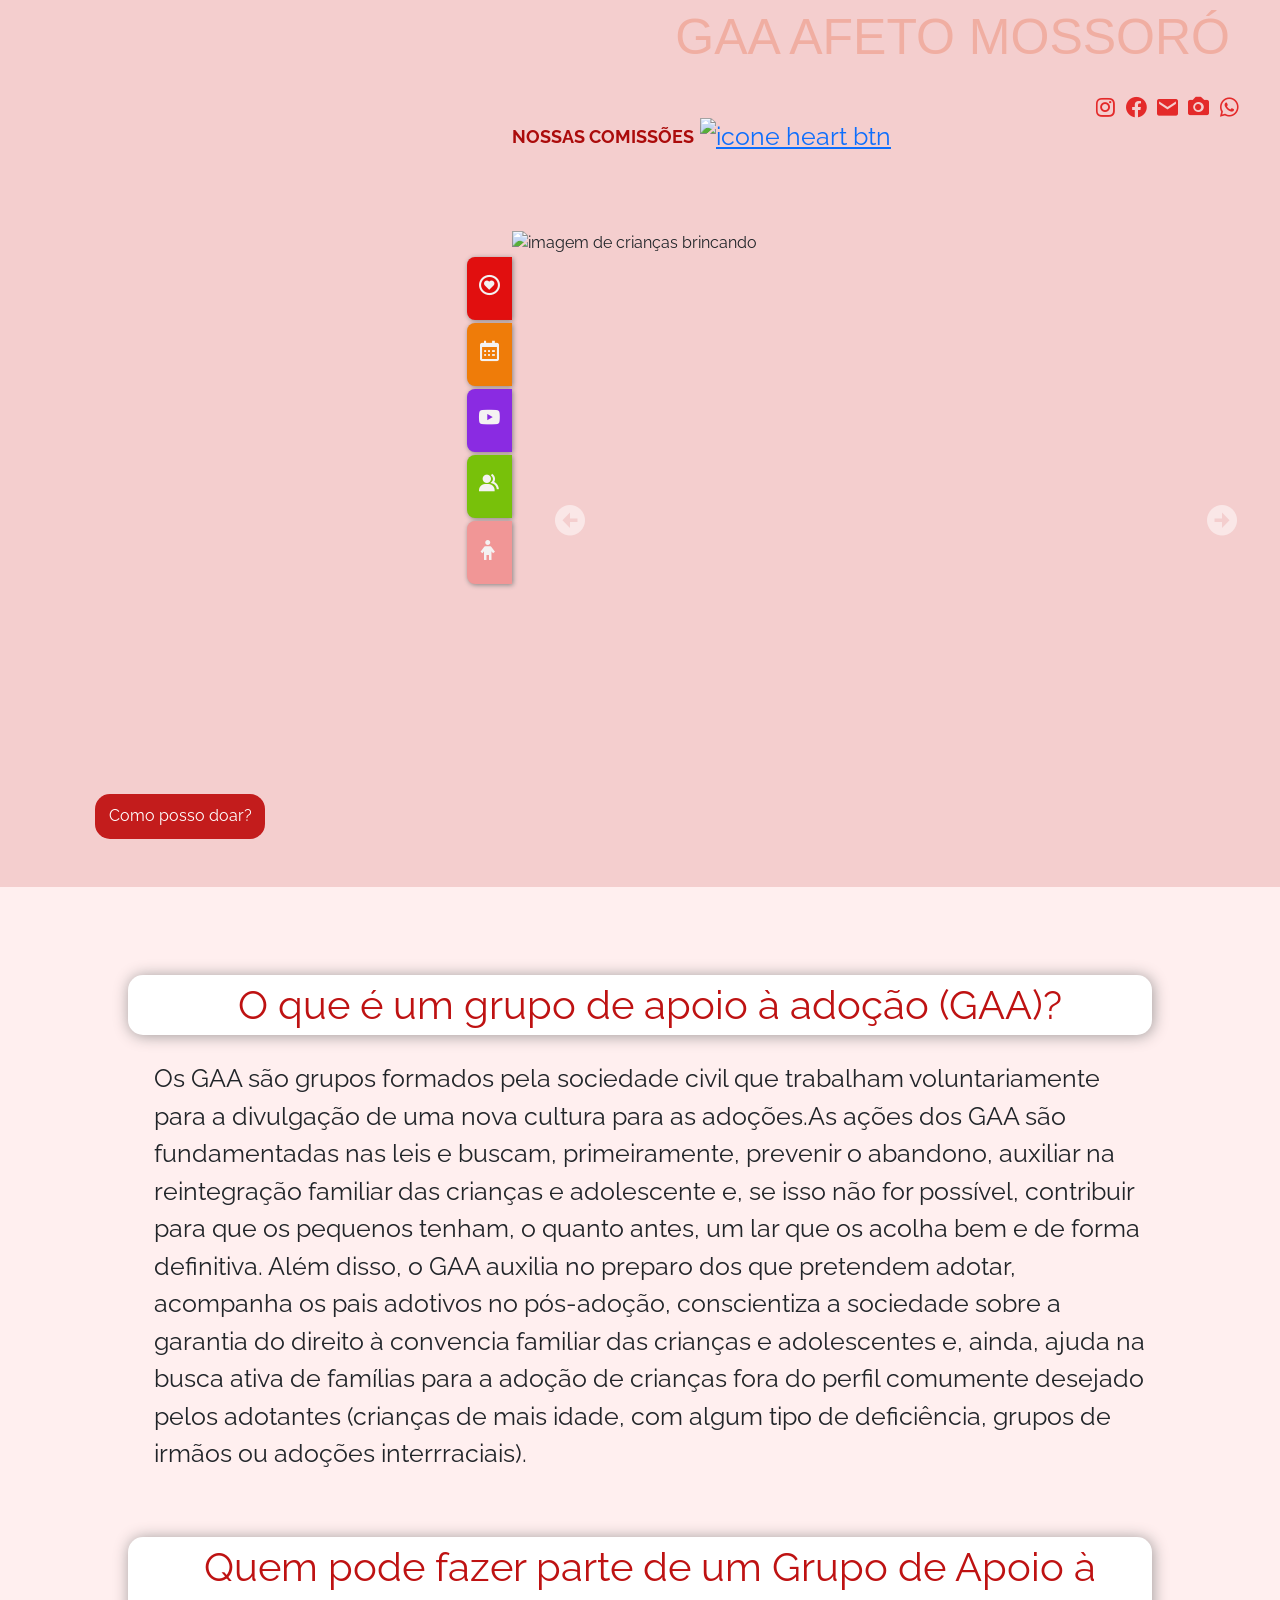
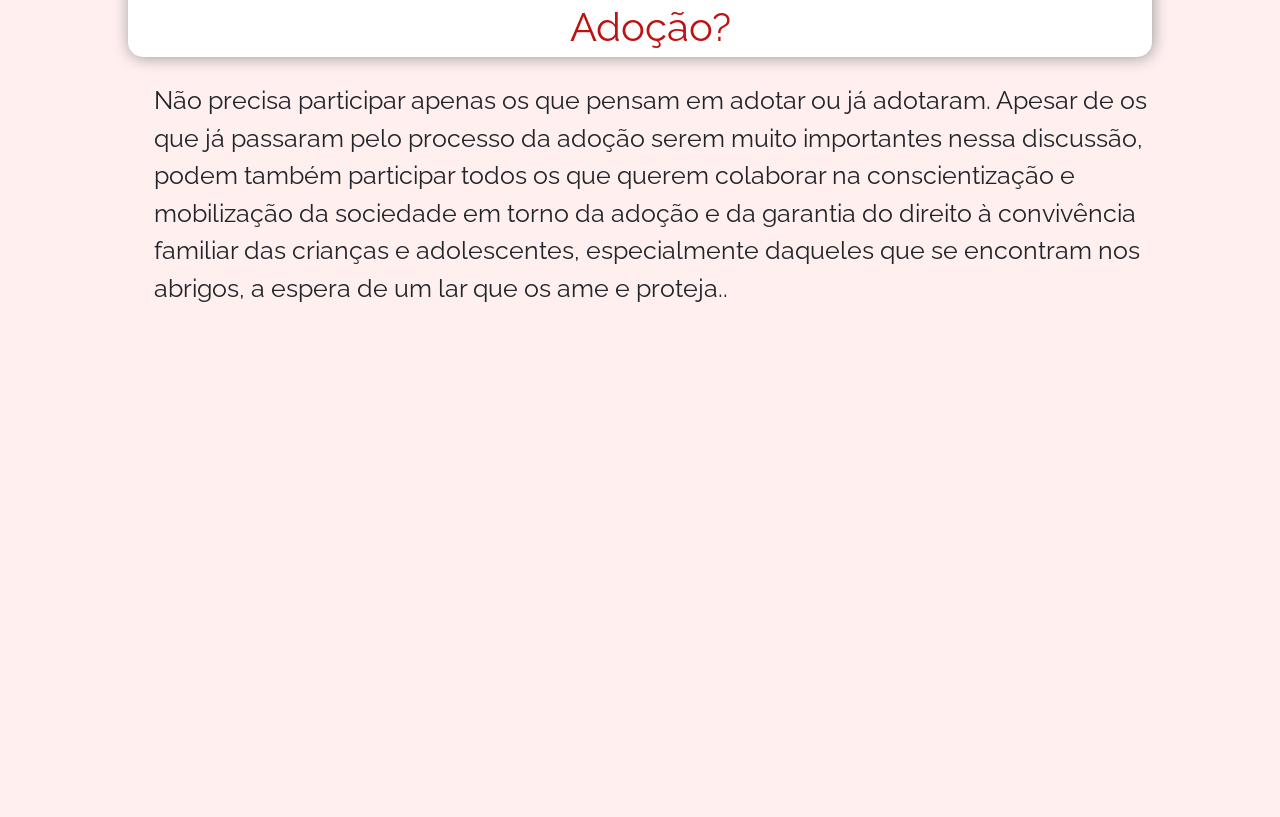
==== commit 59ca188d: "fix: Corrigindo posicionamento do carousel" ====
--- a/index.html
+++ b/index.html
@@ -114,7 +114,7 @@
 
     <div id="direita">
       <div id="carouselExampleIndicators" class="carousel slide w-100">
-        <div class="carousel-indicators" style=" width: 20% ; margin-bottom: 40px; margin-left: 350px;">
+        <div>
           <button type="button" data-bs-target="" data-bs-slide-to="0" class="active" aria-current="true"
             aria-label="Slide 1"></button>
           <button type="button" data-bs-target="#carouselExampleIndicators" data-bs-slide-to="1"
--- a/css/style.css
+++ b/css/style.css
@@ -313,13 +313,6 @@
     font-weight: 700;
 }
 
-
-
-
-
-
-
-
 @media (max-width: 600px) {
 
     #bgPrincipal {
@@ -408,6 +401,9 @@
 
     .sec1 {
         height: 400px;
+        display: flex;
+        align-items: start;
+        justify-content: center;
     }
 
     #direita img {
@@ -461,16 +457,13 @@
 
     }
 
+}
+
+@media (min-width: 601px) and (max-width: 900px) {
+
     .carousel-indicators {
         display: none;
     }
-
-
-
-
-}
-
-@media (min-width: 601px) and (max-width: 900px) {
 
     .carousel-inner {
         position: relative;
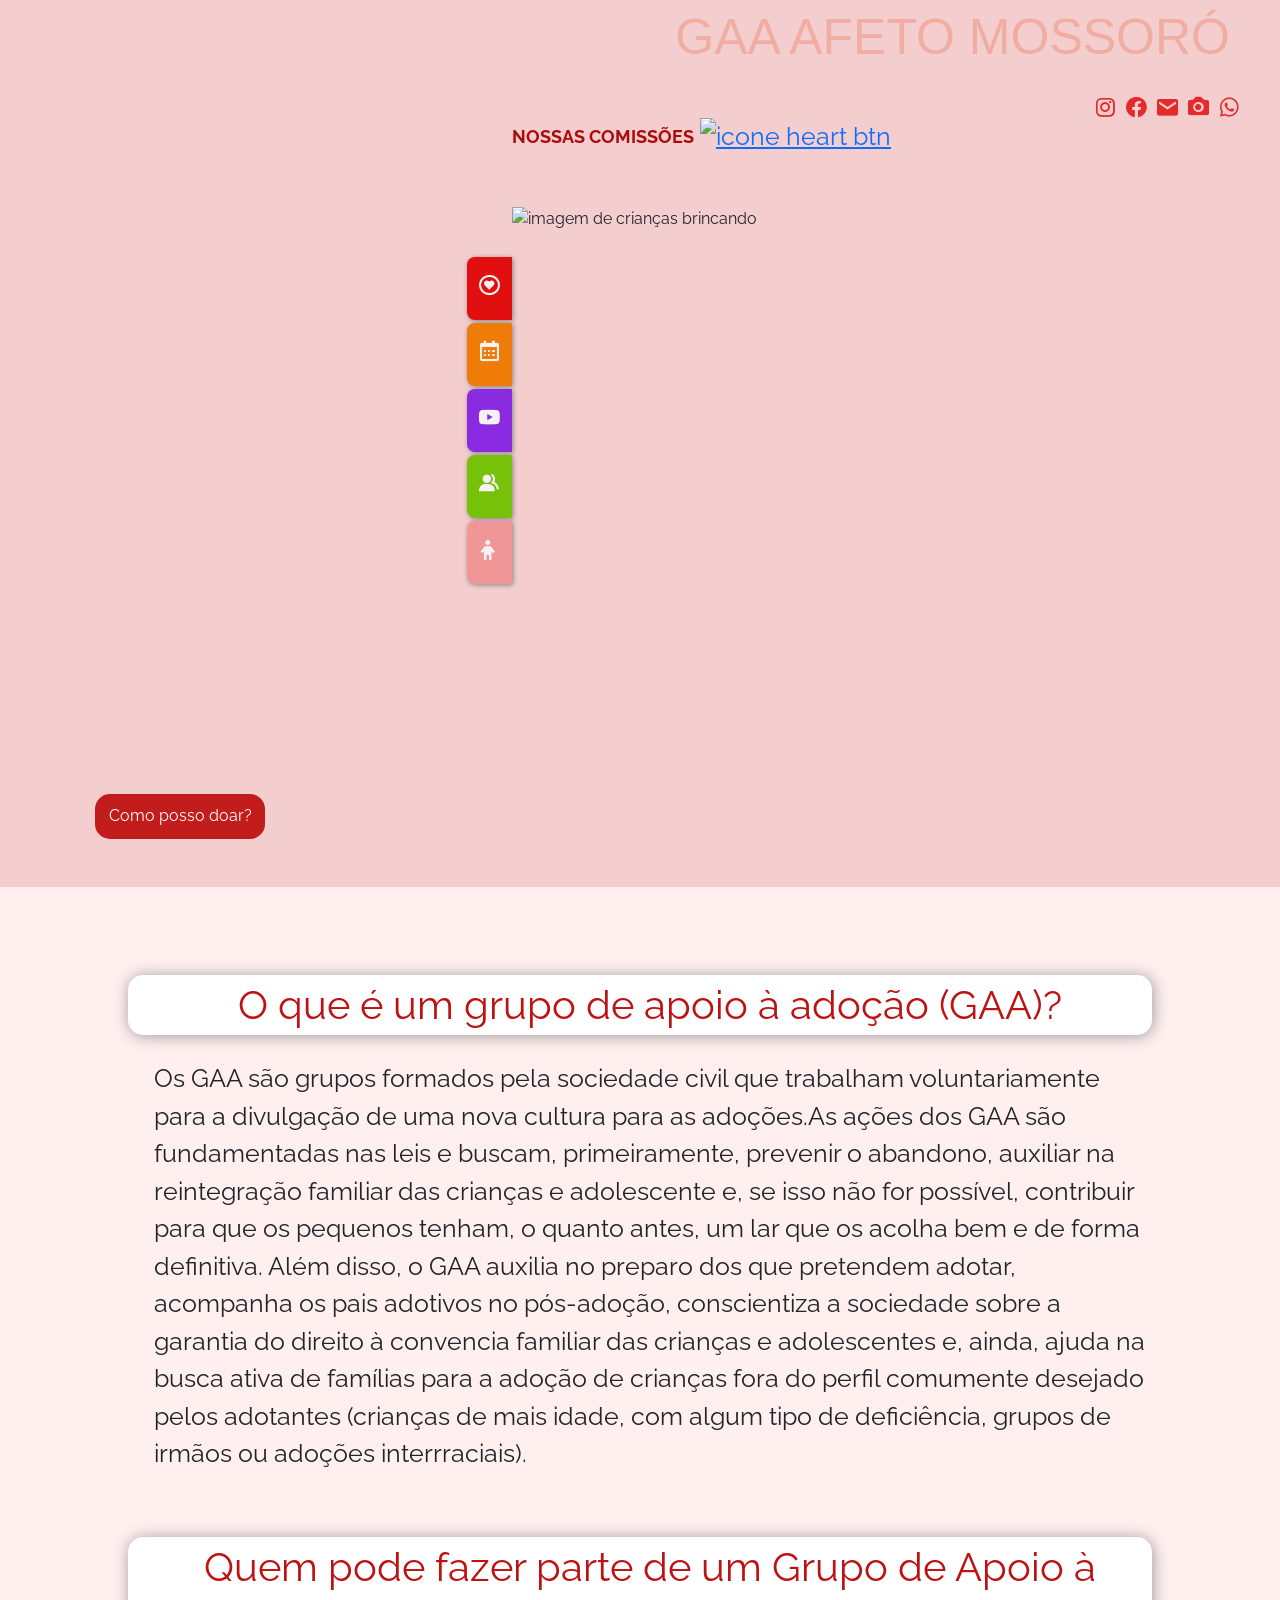
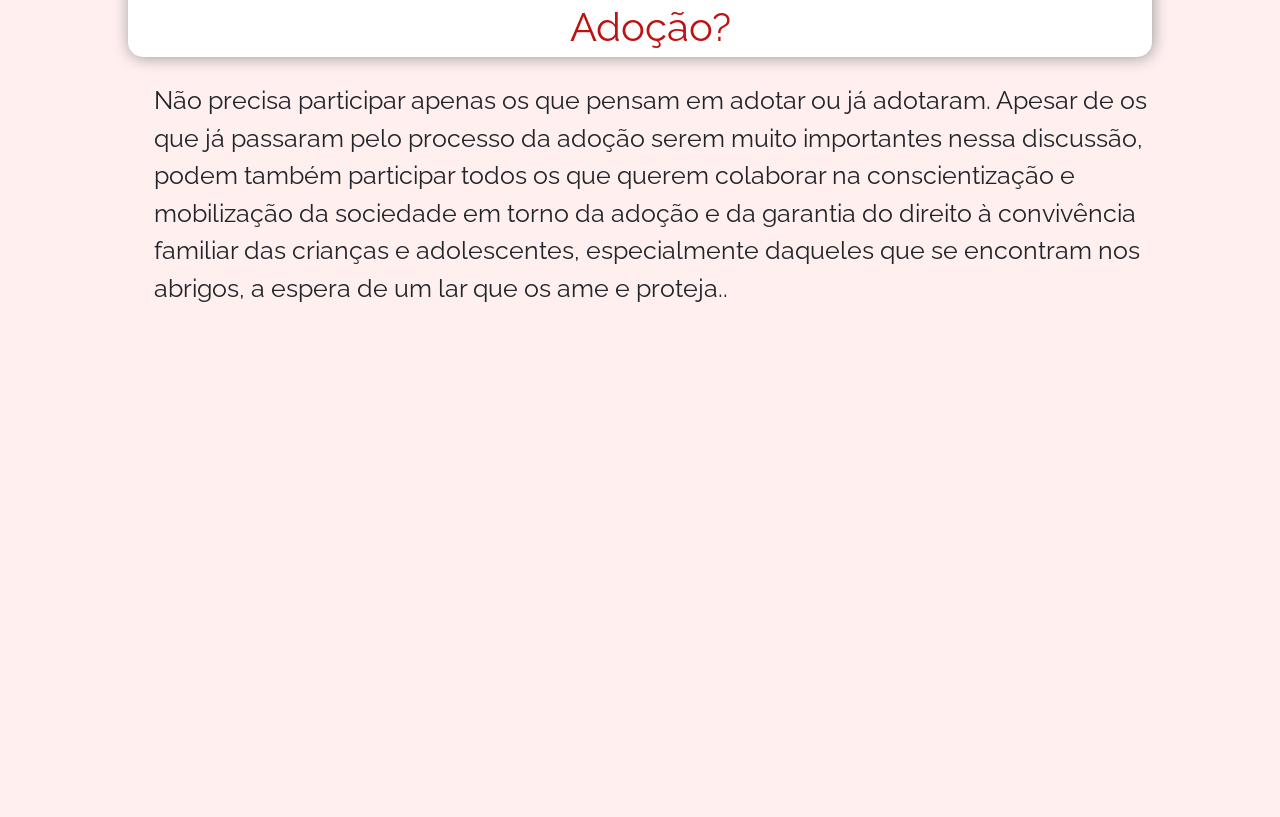
==== commit bc6a2d5c: "resolvendo um erro" ====
--- a/index.html
+++ b/index.html
@@ -39,7 +39,7 @@
 
   </header>
   <div class="menuFirst">
-    <div>
+    <div class="divBtnMenu">
       <a class="btnComissoes" href="./pages/comissao.html">NOSSAS COMISSÕES</a>
       <button class="btnVcSabia">
         <a href="./pages/voce-sabia1.html"><img src="./images/iconheart.png" alt="icone heart btn" style="vertical-align: middle;"></a>
@@ -48,7 +48,7 @@
     <div class="btnMidia">
 
       <a href="https://www.instagram.com/grupoafetomossoro/"><button type="button"><i class='bx bxl-instagram '
-            style='color:#e42a2a'></i></button></a>
+        style='color:#e42a2a'></i></button></a>
       <a href="https://m.facebook.com/grupoafetomossoro"><button type="button"><i class='bx bxl-facebook-circle '
             style='color:#e42a2a'></i></button></a>
       <a href="mailto:grupoafetomossoro@gmail.com"><button type="button"><i class='bx bxs-envelope '
@@ -114,14 +114,14 @@
 
     <div id="direita">
       <div id="carouselExampleIndicators" class="carousel slide w-100">
-        <div>
+        <!-- <div class="carousel-indicators" style=" width: 20% ; margin-bottom: 40px; margin-left: 350px;">
           <button type="button" data-bs-target="" data-bs-slide-to="0" class="active" aria-current="true"
             aria-label="Slide 1"></button>
           <button type="button" data-bs-target="#carouselExampleIndicators" data-bs-slide-to="1"
             aria-label="Slide 2"></button>
           <button type="button" data-bs-target="#carouselExampleIndicators" data-bs-slide-to="2"
             aria-label="Slide 3"></button>
-        </div>
+        </div> -->
         <div class="carousel-inner">
           <div class="carousel-item active">
 
@@ -135,16 +135,16 @@
             <img src="./images/kids2.jpg" class="d-block" alt="imagem de crianças brincando">
           </div>
         </div>
-        <button class="carousel-control-prev" type="button" data-bs-target="#carouselExampleIndicators"
+        <!-- <button class="carousel-control-prev" type="button" data-bs-target="#carouselExampleIndicators"
           data-bs-slide="prev">
           <span class=" " aria-hidden="true"><i class='bx bxs-left-arrow-circle bx-md' style='color:#ffffff'></i></span>
-          <!-- <span class="visually-hidden">Previous</span> -->
+          
         </button>
         <button class="carousel-control-next" type="button" data-bs-target="#carouselExampleIndicators"
           data-bs-slide="next">
           <span class=" "><i class='bx bxs-right-arrow-circle bx-md' style='color: white;'></i></span>
-          <!-- <span class="visually-hidden">next</span> -->
-        </button>
+          
+        </button> -->
       </div>
     </div>
 
--- a/css/style.css
+++ b/css/style.css
@@ -313,6 +313,13 @@
     font-weight: 700;
 }
 
+
+
+
+
+
+
+
 @media (max-width: 600px) {
 
     #bgPrincipal {
@@ -346,7 +353,6 @@
 
     .menuFirst {
         display: flex;
-        z-index: -5;
         position: relative;
         flex-direction: column;
         justify-content: center;
@@ -379,42 +385,39 @@
         width: 100%;
         margin-top: -55px;
         gap: 10px;
-
-
-    }
-
-    .btnred,
+        
+        
+    }
+
+    .btnred,    
     .btnorange,
     .btnpurple,
     .btngreen,
     .btnpink {
-        border-top-right-radius: 8px;
-        border-bottom-right-radius: 8px;
+    border-top-right-radius: 8px;
+    border-bottom-right-radius: 8px;
     }
 
     #direita {
         display: flex;
         width: 100%;
         height: 200px;
-
+    
     }
 
     .sec1 {
         height: 400px;
-        display: flex;
-        align-items: start;
-        justify-content: center;
-    }
-
+    }
+    
     #direita img {
         width: 100%;
         height: 100%;
         z-index: 100;
-
+        
     }
 
     #esquerda {
-
+        
         padding-right: 50px;
         padding-left: 0px;
         padding-top: 50px;
@@ -447,23 +450,23 @@
         align-items: center;
         margin-left: 170%;
     }
-
     .txt-btnDoacoes {
         display: none;
     }
-
+    
     .txt-btnDoacoes1 {
         display: none;
-
-    }
+        
+    }
+
+    
+
+  
+
 
 }
 
 @media (min-width: 601px) and (max-width: 900px) {
-
-    .carousel-indicators {
-        display: none;
-    }
 
     .carousel-inner {
         position: relative;
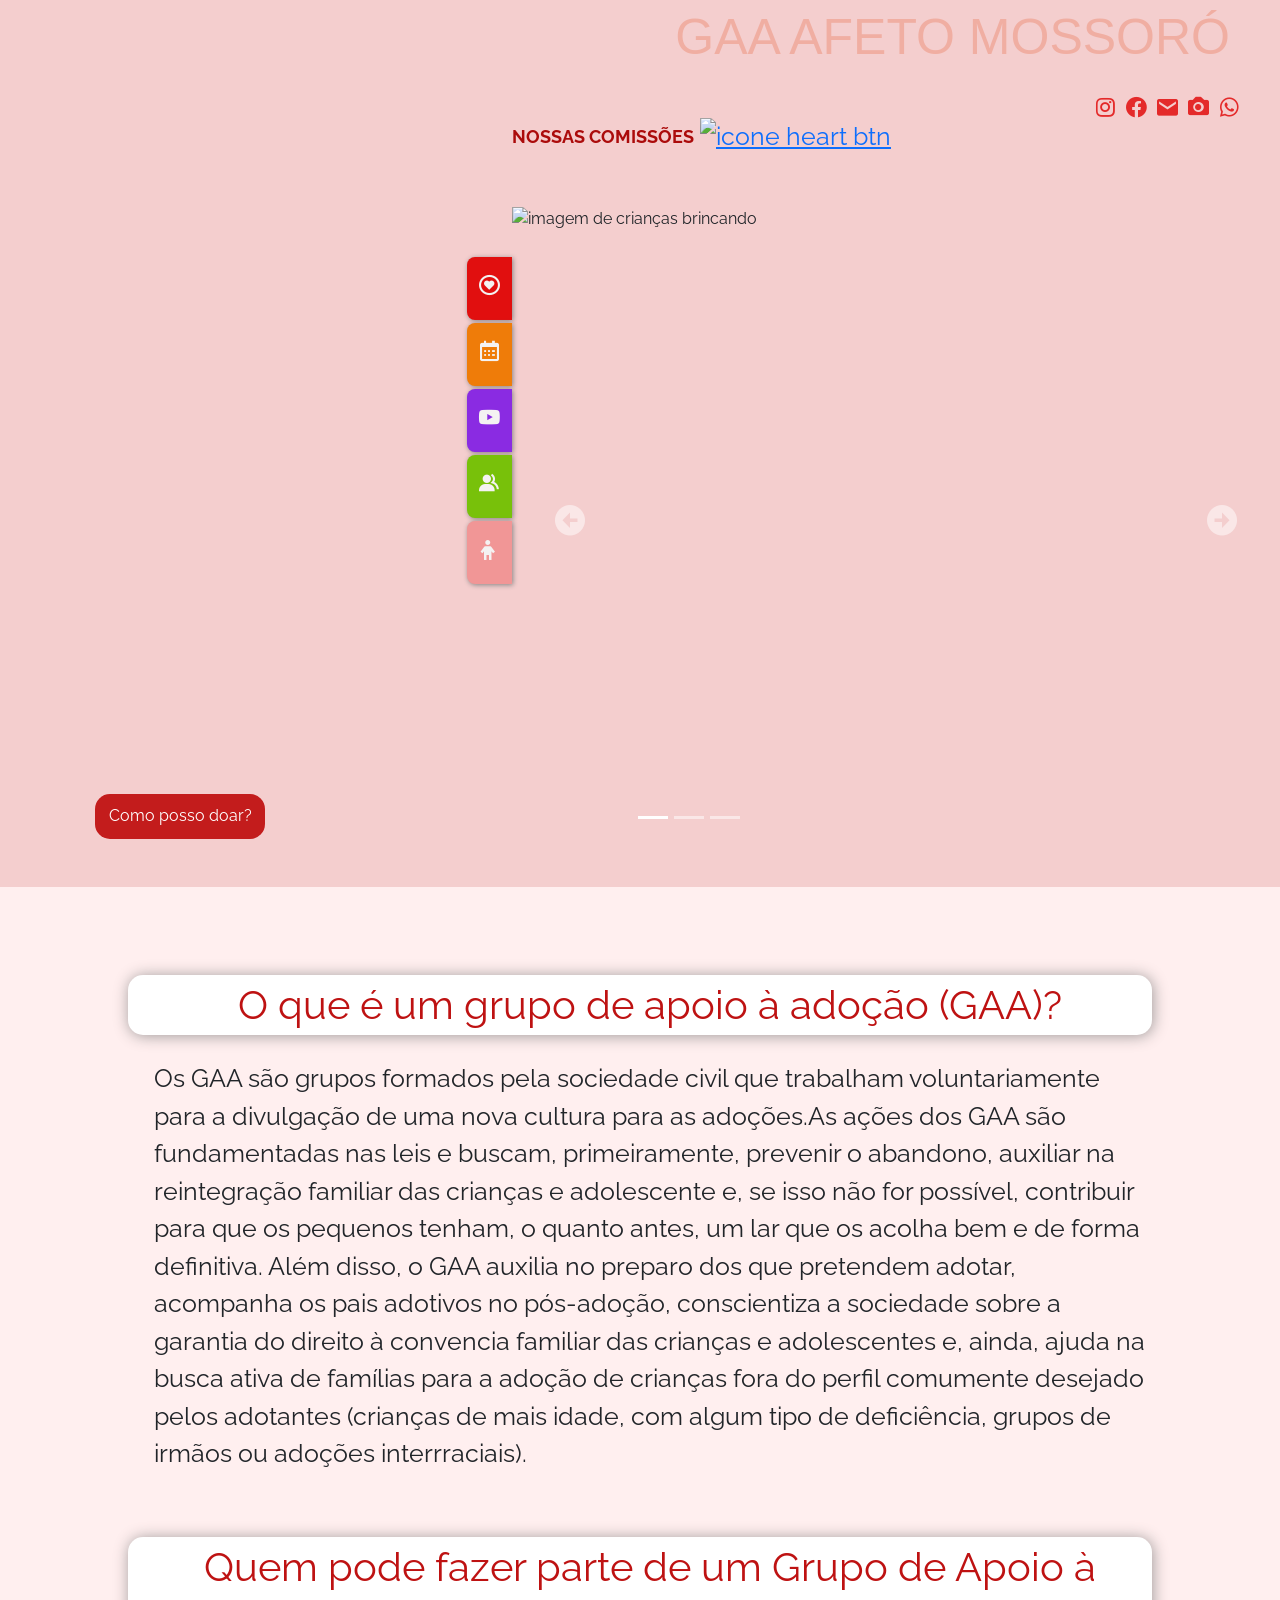
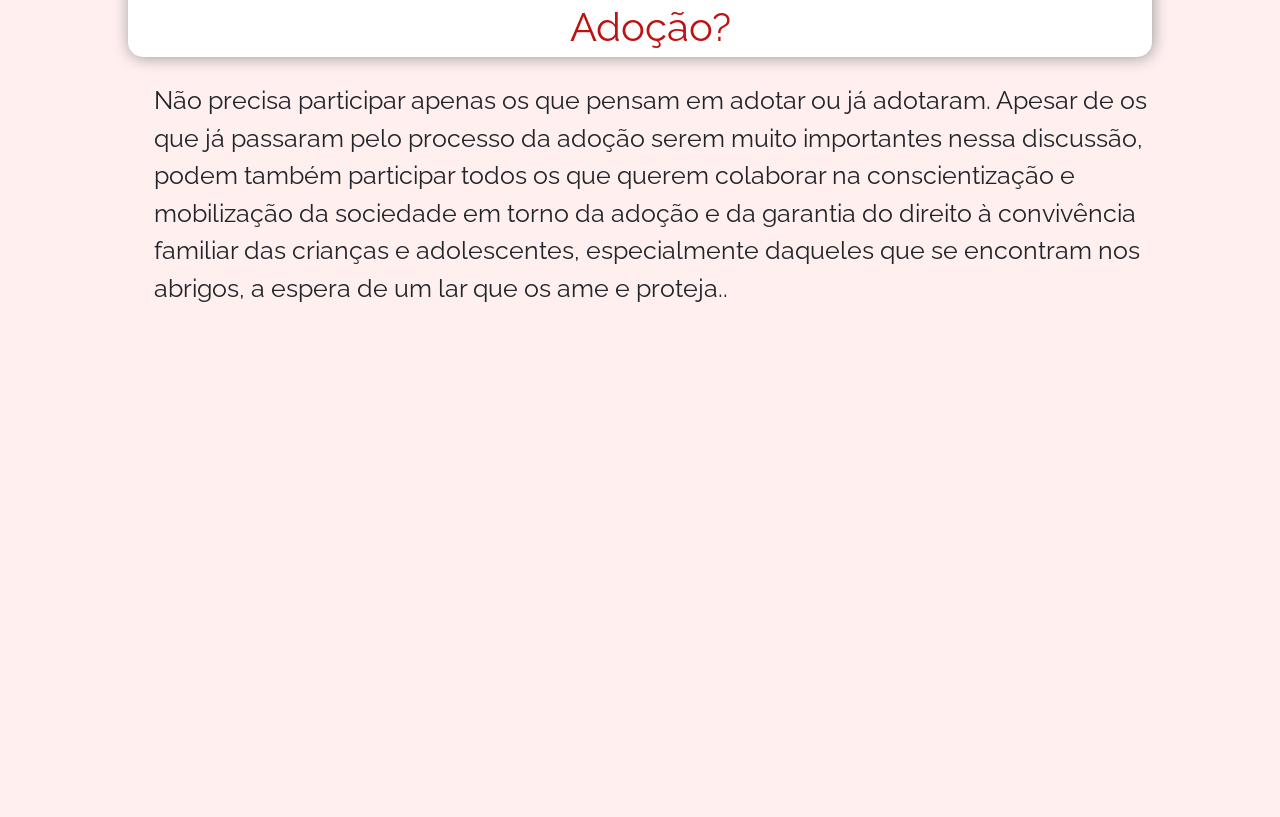
==== commit 8ec44636: "alteracao nos icones do cifrao e boneco, tirando o js e colocando apenas o a href" ====
--- a/index.html
+++ b/index.html
@@ -114,14 +114,7 @@
 
     <div id="direita">
       <div id="carouselExampleIndicators" class="carousel slide w-100">
-        <!-- <div class="carousel-indicators" style=" width: 20% ; margin-bottom: 40px; margin-left: 350px;">
-          <button type="button" data-bs-target="" data-bs-slide-to="0" class="active" aria-current="true"
-            aria-label="Slide 1"></button>
-          <button type="button" data-bs-target="#carouselExampleIndicators" data-bs-slide-to="1"
-            aria-label="Slide 2"></button>
-          <button type="button" data-bs-target="#carouselExampleIndicators" data-bs-slide-to="2"
-            aria-label="Slide 3"></button>
-        </div> -->
+        
         <div class="carousel-inner">
           <div class="carousel-item active">
 
@@ -135,7 +128,7 @@
             <img src="./images/kids2.jpg" class="d-block" alt="imagem de crianças brincando">
           </div>
         </div>
-        <!-- <button class="carousel-control-prev" type="button" data-bs-target="#carouselExampleIndicators"
+        <button class="carousel-control-prev" type="button" data-bs-target="#carouselExampleIndicators"
           data-bs-slide="prev">
           <span class=" " aria-hidden="true"><i class='bx bxs-left-arrow-circle bx-md' style='color:#ffffff'></i></span>
           
@@ -144,7 +137,17 @@
           data-bs-slide="next">
           <span class=" "><i class='bx bxs-right-arrow-circle bx-md' style='color: white;'></i></span>
           
-        </button> -->
+        </button>
+
+        <div class="carousel-indicators" style=" width: 20% ; margin-bottom: 10px; margin-left: 100px; z-index: 10;">
+          <button type="button" data-bs-target="" data-bs-slide-to="0" class="active" aria-current="true"
+            aria-label="Slide 1"></button>
+          <button type="button" data-bs-target="#carouselExampleIndicators" data-bs-slide-to="1"
+            aria-label="Slide 2"></button>
+          <button type="button" data-bs-target="#carouselExampleIndicators" data-bs-slide-to="2"
+            aria-label="Slide 3"></button>
+        </div>
+
       </div>
     </div>
 
--- a/css/style.css
+++ b/css/style.css
@@ -379,6 +379,7 @@
 
     }
 
+   
     .btnColors {
         position: relative;
         height: 60%;
